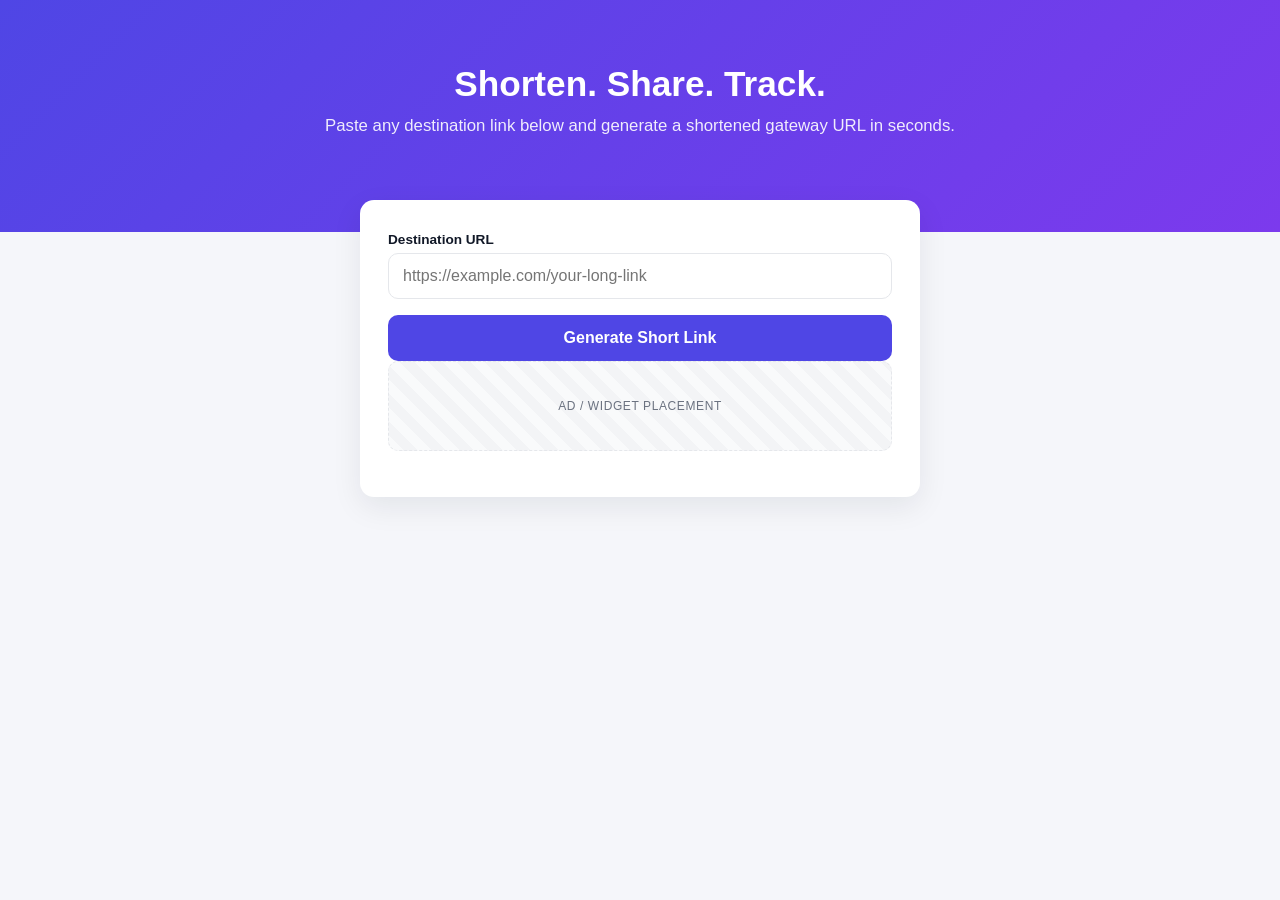
==== index.html @ f6acca7d "Create index.html" ====
<!DOCTYPE html>
<html lang="en">
<head>
<meta charset="UTF-8">
<meta name="viewport" content="width=device-width, initial-scale=1.0">
<title>Link Shortener</title>
<link rel="stylesheet" href="style.css">

<!-- ============================================= -->
<!-- AD NETWORK SCRIPT — paste your ad network's    -->
<!-- main <script> tag here (AdSense/Adsterra/etc.) -->
<!-- ============================================= -->

</head>
<body>

<header class="hero">
  <div class="hero-inner">
    <h1>Shorten. Share. Track.</h1>
    <p>Paste any destination link below and generate a shortened gateway URL in seconds.</p>
  </div>
</header>

<div class="page-wrap">
  <div class="card">
    <form id="shorten-form">
      <label for="destination-url">Destination URL</label>
      <input
        type="url"
        id="destination-url"
        name="destination-url"
        placeholder="https://example.com/your-long-link"
        required
      >
      <button type="submit" class="btn btn-primary">Generate Short Link</button>
    </form>

    <div id="result-box" class="result-box hidden">
      <p class="result-label">Your short link:</p>
      <div class="result-row">
        <input type="text" id="result-link" readonly>
        <button id="copy-btn" class="btn btn-secondary">Copy Short Link</button>
      </div>
      <a id="open-link" class="btn btn-primary link-btn" href="#">Open Link</a>
    </div>

    <!-- Ad unit — paste your ad network's ad unit code here -->
    <div id="ad-home" class="ad-slot"></div>
  </div>
</div>

<script>
  const form = document.getElementById('shorten-form');
  const resultBox = document.getElementById('result-box');
  const resultLink = document.getElementById('result-link');
  const openLink = document.getElementById('open-link');
  const copyBtn = document.getElementById('copy-btn');

  form.addEventListener('submit', function (e) {
    e.preventDefault();

    const rawUrl = document.getElementById('destination-url').value.trim();
    if (!rawUrl) return;

    // Encode destination URL as base64 (URL-safe), then URL-encode for the query string
    const base64 = btoa(rawUrl)
      .replace(/\+/g, '-')
      .replace(/\//g, '_')
      .replace(/=+$/, '');

    const encoded = encodeURIComponent(base64);
    const basePath = window.location.pathname.replace('index.html', '');
    const shortLink = `${window.location.origin}${basePath}step1.html?data=${encoded}`;

    resultLink.value = shortLink;
    openLink.href = shortLink;
    resultBox.classList.remove('hidden');
  });

  copyBtn.addEventListener('click', function () {
    resultLink.select();
    resultLink.setSelectionRange(0, 99999);
    navigator.clipboard.writeText(resultLink.value).then(() => {
      copyBtn.textContent = 'Copied!';
      setTimeout(() => { copyBtn.textContent = 'Copy Short Link'; }, 1500);
    });
  });
</script>

</body>
</html>
---- style.css ----
:root {
  --bg: #f5f6fa;
  --card-bg: #ffffff;
  --primary: #4f46e5;
  --primary-hover: #4338ca;
  --success: #16a34a;
  --success-hover: #15803d;
  --secondary: #e5e7eb;
  --secondary-hover: #d1d5db;
  --text-main: #111827;
  --text-muted: #6b7280;
  --border: #e5e7eb;
  --radius: 14px;
  --shadow: 0 10px 30px rgba(17, 24, 39, 0.08);
}

html {
  scroll-behavior: smooth;
}

* {
  box-sizing: border-box;
}

body {
  margin: 0;
  min-height: 100vh;
  font-family: -apple-system, BlinkMacSystemFont, "Segoe UI", Roboto, Helvetica, Arial, sans-serif;
  background: var(--bg);
  color: var(--text-main);
}

/* Hero section (index.html) */
.hero {
  background: linear-gradient(135deg, #4f46e5 0%, #7c3aed 100%);
  color: #fff;
  padding: 64px 24px 96px;
  text-align: center;
}

.hero-inner {
  max-width: 640px;
  margin: 0 auto;
}

.hero h1 {
  font-size: 2.2rem;
  margin: 0 0 12px;
}

.hero p {
  font-size: 1.05rem;
  opacity: 0.9;
  margin: 0;
}

.page-wrap {
  width: 100%;
  display: flex;
  align-items: flex-start;
  justify-content: center;
  padding: 24px;
  margin-top: -56px;
}

.card {
  width: 100%;
  max-width: 560px;
  background: var(--card-bg);
  border-radius: var(--radius);
  padding: 32px 28px;
  box-shadow: var(--shadow);
}

h1 {
  margin: 0 0 8px;
  font-size: 1.6rem;
  text-align: center;
}

.subtitle {
  margin: 0 0 24px;
  color: var(--text-muted);
  text-align: center;
  font-size: 0.95rem;
  word-break: break-word;
}

label {
  display: block;
  font-size: 0.85rem;
  font-weight: 600;
  margin-bottom: 6px;
  color: var(--text-main);
}

input[type="url"],
input[type="text"] {
  width: 100%;
  padding: 13px 14px;
  border: 1px solid var(--border);
  border-radius: 10px;
  font-size: 1rem;
  margin-bottom: 16px;
  outline: none;
  transition: border-color 0.15s ease, box-shadow 0.15s ease;
}

input[type="url"]:focus,
input[type="text"]:focus {
  border-color: var(--primary);
  box-shadow: 0 0 0 3px rgba(79, 70, 229, 0.15);
}

.btn {
  display: inline-block;
  width: 100%;
  padding: 14px 18px;
  border: none;
  border-radius: 10px;
  font-size: 1rem;
  font-weight: 600;
  cursor: pointer;
  text-align: center;
  text-decoration: none;
  transition: background 0.15s ease, opacity 0.15s ease, transform 0.1s ease;
}

.btn:active {
  transform: scale(0.99);
}

.btn-primary {
  background: var(--primary);
  color: #fff;
}

.btn-primary:hover {
  background: var(--primary-hover);
}

.btn-primary:disabled {
  background: #a5a6f0;
  cursor: not-allowed;
}

.btn-success {
  background: var(--success);
  color: #fff;
  font-size: 1.1rem;
  padding: 16px 18px;
}

.btn-success:hover {
  background: var(--success-hover);
}

.btn-secondary {
  background: var(--secondary);
  color: var(--text-main);
  width: auto;
  padding: 13px 16px;
}

.btn-secondary:hover {
  background: var(--secondary-hover);
}

.link-btn {
  margin-top: 12px;
}

.hidden {
  display: none !important;
}

.result-box {
  margin-top: 24px;
  padding-top: 20px;
  border-top: 1px solid var(--border);
}

.result-label {
  font-size: 0.85rem;
  font-weight: 600;
  margin: 0 0 8px;
}

.result-row {
  display: flex;
  gap: 8px;
}

.result-row input {
  flex: 1;
  margin-bottom: 0;
}

/* Step indicator */
.step-indicator {
  text-align: center;
  font-size: 0.8rem;
  font-weight: 700;
  letter-spacing: 0.05em;
  text-transform: uppercase;
  color: var(--primary);
  margin-bottom: 16px;
}

/* Video container */
.video-container {
  width: 100%;
  aspect-ratio: 16 / 9;
  background: #0f1115;
  border-radius: 10px;
  overflow: hidden;
  margin-bottom: 16px;
}

.tutorial-video {
  width: 100%;
  height: 100%;
  object-fit: cover;
  display: block;
}

/* Notice / status banner */
.notice-box {
  text-align: center;
  font-size: 0.95rem;
  color: #1e3a8a;
  background: #eef2ff;
  border: 1px solid #c7d2fe;
  border-radius: 10px;
  padding: 12px 14px;
  margin: 0 0 18px;
}

/* Ad / widget placeholder slots */
.ad-slot {
  min-height: 90px;
  display: flex;
  align-items: center;
  justify-content: center;
  background: repeating-linear-gradient(
    45deg,
    #f9fafb,
    #f9fafb 10px,
    #f3f4f6 10px,
    #f3f4f6 20px
  );
  border: 1px dashed var(--border);
  border-radius: 10px;
  margin-bottom: 14px;
  color: var(--text-muted);
  font-size: 0.75rem;
  text-transform: uppercase;
  letter-spacing: 0.05em;
}

.ad-slot:empty::before {
  content: "Ad / Widget Placement";
}

/* Success card (final.html) */
.success-card {
  text-align: center;
}

.success-icon {
  width: 56px;
  height: 56px;
  border-radius: 50%;
  background: #dcfce7;
  color: var(--success);
  font-size: 1.6rem;
  font-weight: 700;
  display: flex;
  align-items: center;
  justify-content: center;
  margin: 0 auto 16px;
}

/* Mobile tweaks */
@media (max-width: 480px) {
  .card {
    padding: 24px 18px;
  }

  h1 {
    font-size: 1.4rem;
  }

  .hero h1 {
    font-size: 1.7rem;
  }

  .hero {
    padding: 48px 20px 80px;
  }
}
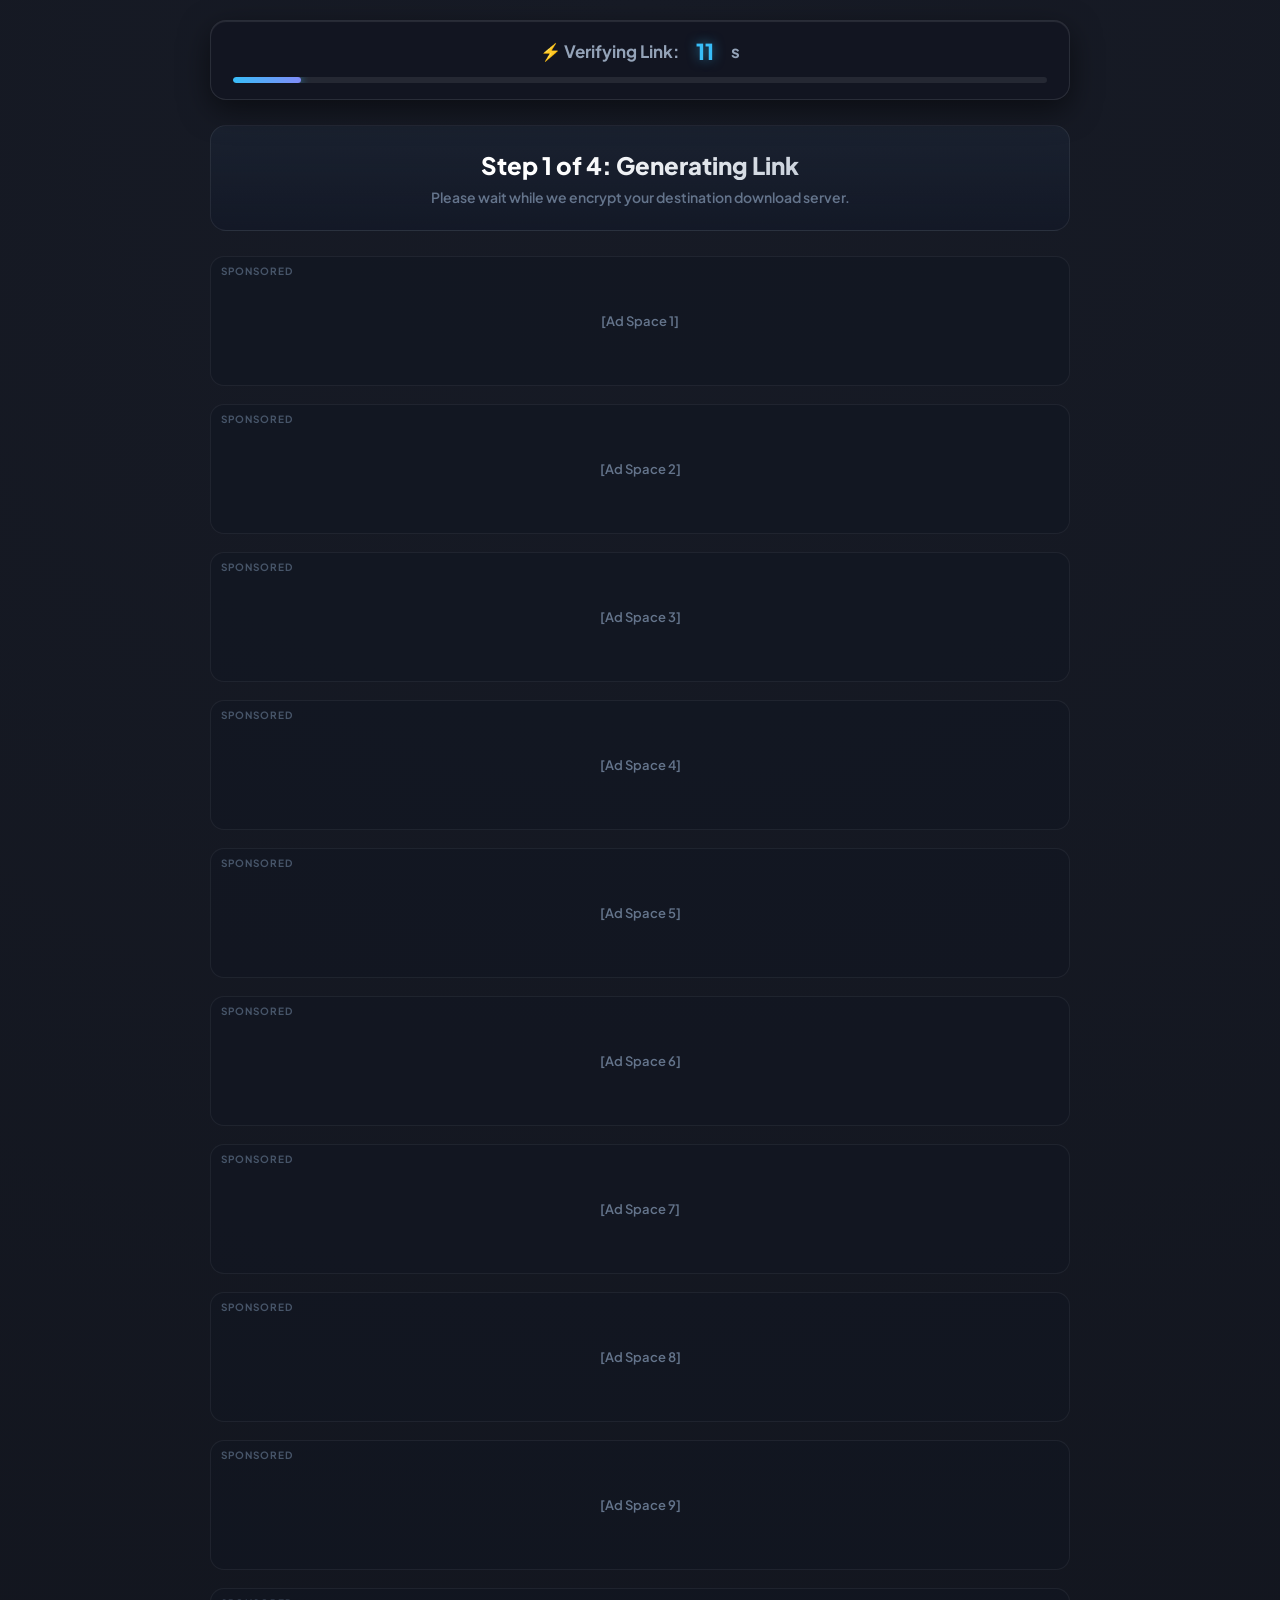
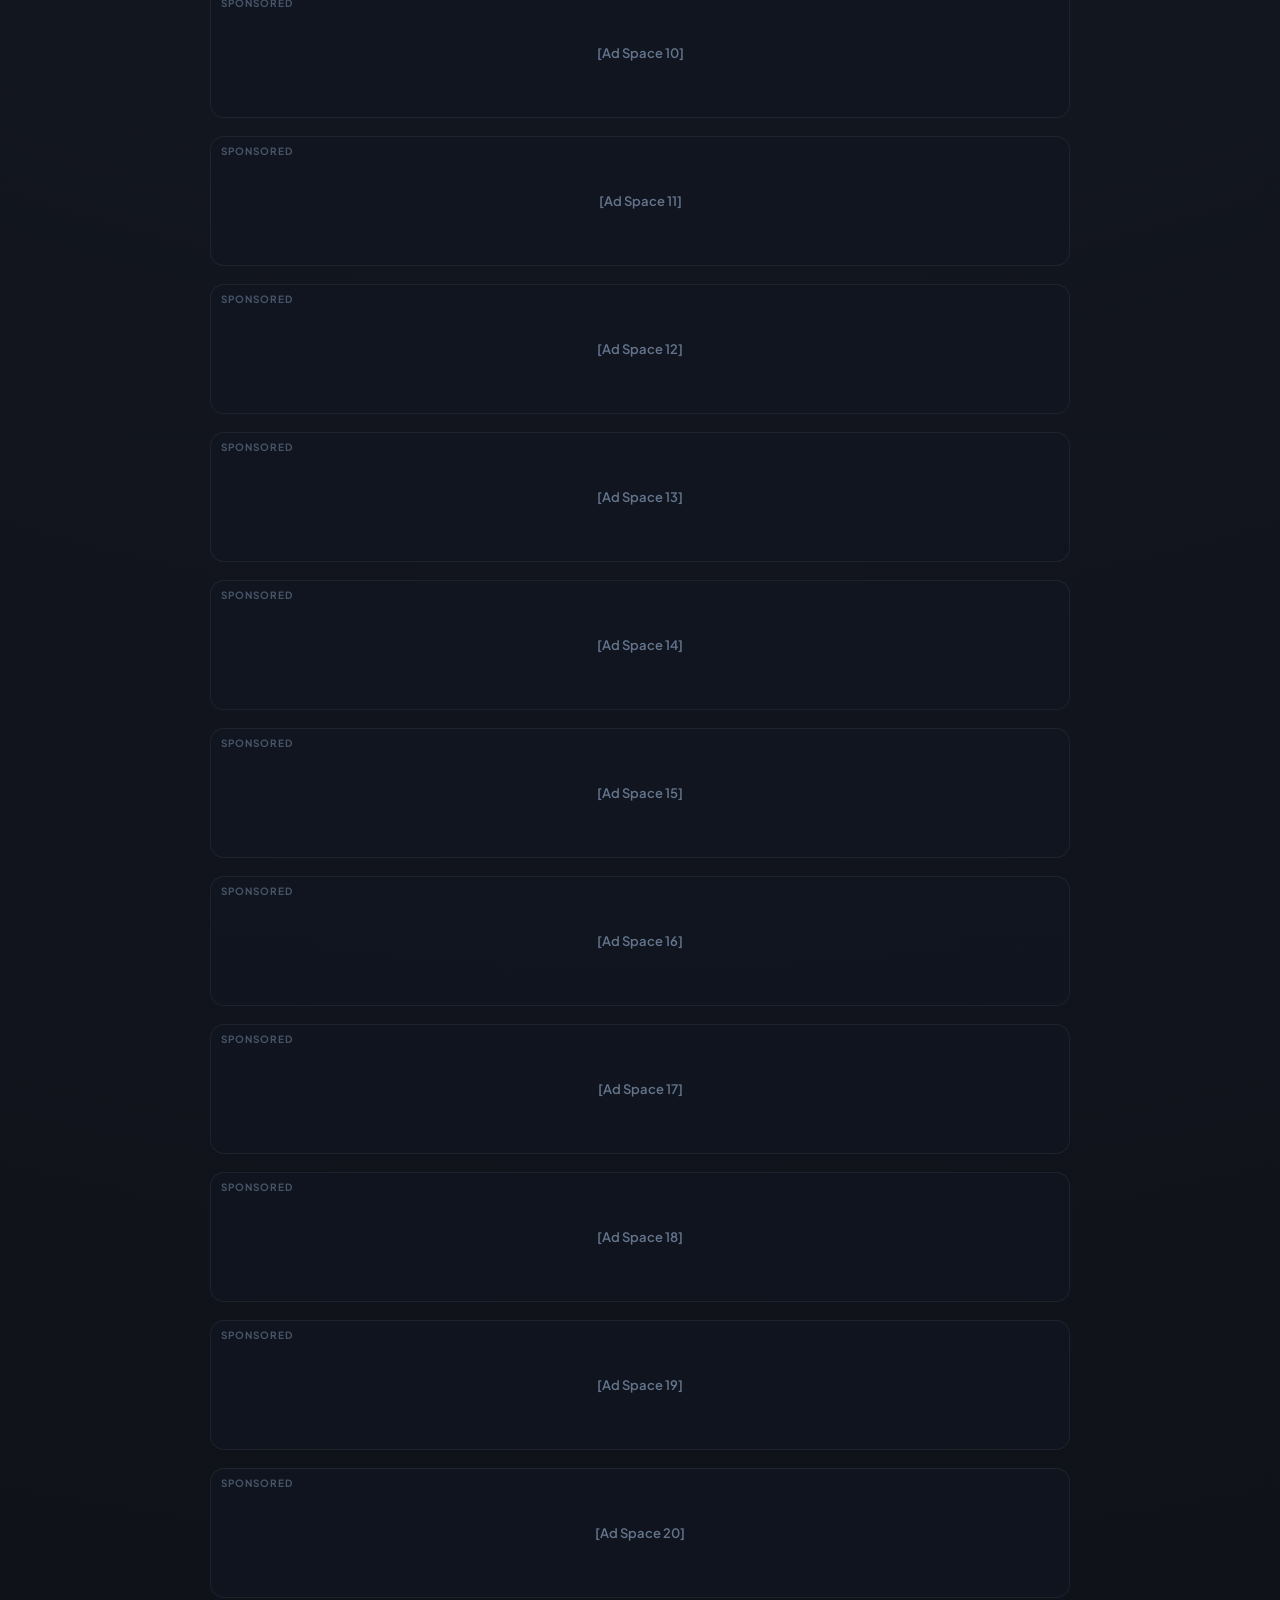
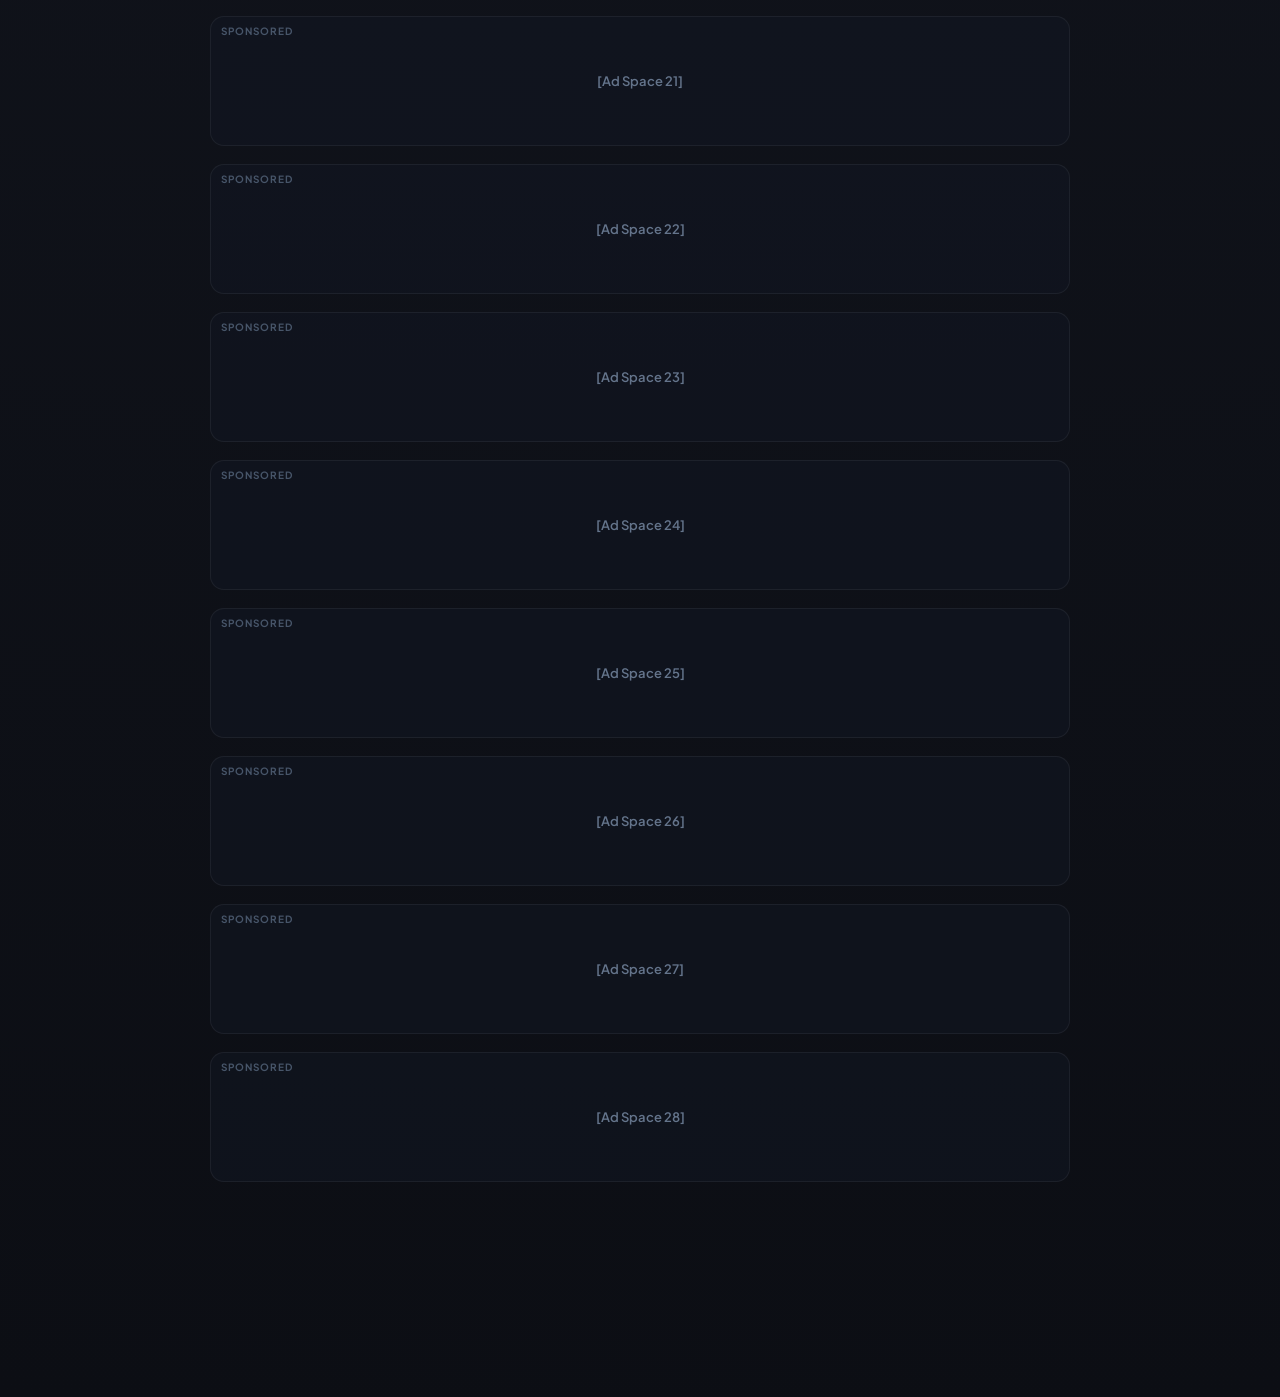
==== commit 4e4c6307: "Update index.html" ====
--- a/index.html
+++ b/index.html
@@ -1,91 +1,93 @@
 <!DOCTYPE html>
-<html lang="en">
+<html lang="hi">
 <head>
-<meta charset="UTF-8">
-<meta name="viewport" content="width=device-width, initial-scale=1.0">
-<title>Link Shortener</title>
-<link rel="stylesheet" href="style.css">
-
-<!-- ============================================= -->
-<!-- AD NETWORK SCRIPT — paste your ad network's    -->
-<!-- main <script> tag here (AdSense/Adsterra/etc.) -->
-<!-- ============================================= -->
-
+  <meta charset="UTF-8">
+  <meta name="viewport" content="width=device-width, initial-scale=1.0">
+  <title>Step 1 - Security Verification</title>
+  <link rel="stylesheet" href="style.css">
 </head>
 <body>
 
-<header class="hero">
-  <div class="hero-inner">
-    <h1>Shorten. Share. Track.</h1>
-    <p>Paste any destination link below and generate a shortened gateway URL in seconds.</p>
-  </div>
-</header>
+  <div class="wrapper">
 
-<div class="page-wrap">
-  <div class="card">
-    <form id="shorten-form">
-      <label for="destination-url">Destination URL</label>
-      <input
-        type="url"
-        id="destination-url"
-        name="destination-url"
-        placeholder="https://example.com/your-long-link"
-        required
-      >
-      <button type="submit" class="btn btn-primary">Generate Short Link</button>
-    </form>
-
-    <div id="result-box" class="result-box hidden">
-      <p class="result-label">Your short link:</p>
-      <div class="result-row">
-        <input type="text" id="result-link" readonly>
-        <button id="copy-btn" class="btn btn-secondary">Copy Short Link</button>
+    <div class="sticky-bar">
+      <div id="timer-state" class="timer-box">
+        <span>⚡ Verifying Link:</span>
+        <span id="counter" class="timer-number">12</span>s
       </div>
-      <a id="open-link" class="btn btn-primary link-btn" href="#">Open Link</a>
+      <div id="ready-state" class="instruction-box">
+        ✨ Link Unlocked! Scroll down & click "Continue to Step 2"
+      </div>
+      <div class="progress-track">
+        <div id="progress-bar" class="progress-fill"></div>
+      </div>
     </div>
 
-    <!-- Ad unit — paste your ad network's ad unit code here -->
-    <div id="ad-home" class="ad-slot"></div>
+    <div class="hero-card">
+      <h1>Step 1 of 4: Generating Link</h1>
+      <p>Please wait while we encrypt your destination download server.</p>
+    </div>
+
+    <div class="ads-grid">
+      <div class="ad-card"><span class="ad-badge">SPONSORED</span><div class="ad-placeholder">[Ad Space 1]</div></div>
+      <div class="ad-card"><span class="ad-badge">SPONSORED</span><div class="ad-placeholder">[Ad Space 2]</div></div>
+      <div class="ad-card"><span class="ad-badge">SPONSORED</span><div class="ad-placeholder">[Ad Space 3]</div></div>
+      <div class="ad-card"><span class="ad-badge">SPONSORED</span><div class="ad-placeholder">[Ad Space 4]</div></div>
+      <div class="ad-card"><span class="ad-badge">SPONSORED</span><div class="ad-placeholder">[Ad Space 5]</div></div>
+      <div class="ad-card"><span class="ad-badge">SPONSORED</span><div class="ad-placeholder">[Ad Space 6]</div></div>
+      <div class="ad-card"><span class="ad-badge">SPONSORED</span><div class="ad-placeholder">[Ad Space 7]</div></div>
+      <div class="ad-card"><span class="ad-badge">SPONSORED</span><div class="ad-placeholder">[Ad Space 8]</div></div>
+      <div class="ad-card"><span class="ad-badge">SPONSORED</span><div class="ad-placeholder">[Ad Space 9]</div></div>
+      <div class="ad-card"><span class="ad-badge">SPONSORED</span><div class="ad-placeholder">[Ad Space 10]</div></div>
+      <div class="ad-card"><span class="ad-badge">SPONSORED</span><div class="ad-placeholder">[Ad Space 11]</div></div>
+      <div class="ad-card"><span class="ad-badge">SPONSORED</span><div class="ad-placeholder">[Ad Space 12]</div></div>
+      <div class="ad-card"><span class="ad-badge">SPONSORED</span><div class="ad-placeholder">[Ad Space 13]</div></div>
+      <div class="ad-card"><span class="ad-badge">SPONSORED</span><div class="ad-placeholder">[Ad Space 14]</div></div>
+      <div class="ad-card"><span class="ad-badge">SPONSORED</span><div class="ad-placeholder">[Ad Space 15]</div></div>
+      <div class="ad-card"><span class="ad-badge">SPONSORED</span><div class="ad-placeholder">[Ad Space 16]</div></div>
+      <div class="ad-card"><span class="ad-badge">SPONSORED</span><div class="ad-placeholder">[Ad Space 17]</div></div>
+      <div class="ad-card"><span class="ad-badge">SPONSORED</span><div class="ad-placeholder">[Ad Space 18]</div></div>
+      <div class="ad-card"><span class="ad-badge">SPONSORED</span><div class="ad-placeholder">[Ad Space 19]</div></div>
+      <div class="ad-card"><span class="ad-badge">SPONSORED</span><div class="ad-placeholder">[Ad Space 20]</div></div>
+      <div class="ad-card"><span class="ad-badge">SPONSORED</span><div class="ad-placeholder">[Ad Space 21]</div></div>
+      <div class="ad-card"><span class="ad-badge">SPONSORED</span><div class="ad-placeholder">[Ad Space 22]</div></div>
+      <div class="ad-card"><span class="ad-badge">SPONSORED</span><div class="ad-placeholder">[Ad Space 23]</div></div>
+      <div class="ad-card"><span class="ad-badge">SPONSORED</span><div class="ad-placeholder">[Ad Space 24]</div></div>
+      <div class="ad-card"><span class="ad-badge">SPONSORED</span><div class="ad-placeholder">[Ad Space 25]</div></div>
+      <div class="ad-card"><span class="ad-badge">SPONSORED</span><div class="ad-placeholder">[Ad Space 26]</div></div>
+      <div class="ad-card"><span class="ad-badge">SPONSORED</span><div class="ad-placeholder">[Ad Space 27]</div></div>
+      <div class="ad-card"><span class="ad-badge">SPONSORED</span><div class="ad-placeholder">[Ad Space 28]</div></div>
+    </div>
+
+    <div class="cta-area">
+      <a href="step2.html" id="action-btn" class="btn-glow">Continue to Step 2 &rarr;</a>
+    </div>
+
   </div>
-</div>
 
-<script>
-  const form = document.getElementById('shorten-form');
-  const resultBox = document.getElementById('result-box');
-  const resultLink = document.getElementById('result-link');
-  const openLink = document.getElementById('open-link');
-  const copyBtn = document.getElementById('copy-btn');
+  <script>
+    const totalTime = 12;
+    let timeLeft = totalTime;
+    const counter = document.getElementById('counter');
+    const timerState = document.getElementById('timer-state');
+    const readyState = document.getElementById('ready-state');
+    const progressBar = document.getElementById('progress-bar');
+    const actionBtn = document.getElementById('action-btn');
 
-  form.addEventListener('submit', function (e) {
-    e.preventDefault();
+    const clock = setInterval(() => {
+      timeLeft--;
+      counter.innerText = timeLeft;
+      const progressPercent = ((totalTime - timeLeft) / totalTime) * 100;
+      progressBar.style.width = progressPercent + '%';
 
-    const rawUrl = document.getElementById('destination-url').value.trim();
-    if (!rawUrl) return;
-
-    // Encode destination URL as base64 (URL-safe), then URL-encode for the query string
-    const base64 = btoa(rawUrl)
-      .replace(/\+/g, '-')
-      .replace(/\//g, '_')
-      .replace(/=+$/, '');
-
-    const encoded = encodeURIComponent(base64);
-    const basePath = window.location.pathname.replace('index.html', '');
-    const shortLink = `${window.location.origin}${basePath}step1.html?data=${encoded}`;
-
-    resultLink.value = shortLink;
-    openLink.href = shortLink;
-    resultBox.classList.remove('hidden');
-  });
-
-  copyBtn.addEventListener('click', function () {
-    resultLink.select();
-    resultLink.setSelectionRange(0, 99999);
-    navigator.clipboard.writeText(resultLink.value).then(() => {
-      copyBtn.textContent = 'Copied!';
-      setTimeout(() => { copyBtn.textContent = 'Copy Short Link'; }, 1500);
-    });
-  });
-</script>
-
+      if (timeLeft <= 0) {
+        clearInterval(clock);
+        timerState.style.display = 'none';
+        readyState.style.display = 'block';
+        actionBtn.style.display = 'inline-block';
+        actionBtn.scrollIntoView({ behavior: 'smooth', block: 'center' });
+      }
+    }, 1000);
+  </script>
 </body>
 </html>
--- a/style.css
+++ b/style.css
@@ -1,301 +1,191 @@
-:root {
-  --bg: #f5f6fa;
-  --card-bg: #ffffff;
-  --primary: #4f46e5;
-  --primary-hover: #4338ca;
-  --success: #16a34a;
-  --success-hover: #15803d;
-  --secondary: #e5e7eb;
-  --secondary-hover: #d1d5db;
-  --text-main: #111827;
-  --text-muted: #6b7280;
-  --border: #e5e7eb;
-  --radius: 14px;
-  --shadow: 0 10px 30px rgba(17, 24, 39, 0.08);
-}
-
-html {
-  scroll-behavior: smooth;
-}
+@import url('https://fonts.googleapis.com/css2?family=Plus+Jakarta+Sans:wght@400;600;700;800&display=swap');
 
 * {
   box-sizing: border-box;
+  margin: 0;
+  padding: 0;
+  font-family: 'Plus Jakarta Sans', sans-serif;
 }
 
 body {
-  margin: 0;
+  background: radial-gradient(circle at 50% 0%, #171b26 0%, #0c0e14 100%);
+  color: #f1f5f9;
   min-height: 100vh;
-  font-family: -apple-system, BlinkMacSystemFont, "Segoe UI", Roboto, Helvetica, Arial, sans-serif;
-  background: var(--bg);
-  color: var(--text-main);
+  display: flex;
+  flex-direction: column;
+  align-items: center;
+  padding: 20px 14px 80px;
 }
 
-/* Hero section (index.html) */
-.hero {
-  background: linear-gradient(135deg, #4f46e5 0%, #7c3aed 100%);
-  color: #fff;
-  padding: 64px 24px 96px;
+.wrapper {
+  max-width: 860px;
+  width: 100%;
+  display: flex;
+  flex-direction: column;
+  align-items: center;
+}
+
+/* Floating Glassmorphic Timer Header */
+.sticky-bar {
+  position: sticky;
+  top: 15px;
+  z-index: 999;
+  width: 100%;
+  background: rgba(18, 22, 34, 0.9);
+  backdrop-filter: blur(14px);
+  -webkit-backdrop-filter: blur(14px);
+  border: 1px solid rgba(255, 255, 255, 0.1);
+  border-radius: 16px;
+  padding: 16px 22px;
+  box-shadow: 0 10px 30px rgba(0, 0, 0, 0.5), inset 0 1px 1px rgba(255, 255, 255, 0.1);
+  margin-bottom: 25px;
   text-align: center;
 }
 
-.hero-inner {
-  max-width: 640px;
-  margin: 0 auto;
+.timer-box {
+  display: flex;
+  align-items: center;
+  justify-content: center;
+  gap: 10px;
+  font-size: 17px;
+  font-weight: 700;
+  color: #94a3b8;
 }
 
-.hero h1 {
-  font-size: 2.2rem;
-  margin: 0 0 12px;
+.timer-number {
+  color: #38bdf8;
+  font-size: 22px;
+  font-weight: 800;
+  min-width: 32px;
+  text-shadow: 0 0 12px rgba(56, 189, 248, 0.6);
 }
 
-.hero p {
-  font-size: 1.05rem;
-  opacity: 0.9;
-  margin: 0;
+.progress-track {
+  width: 100%;
+  height: 6px;
+  background: rgba(255, 255, 255, 0.08);
+  border-radius: 10px;
+  margin-top: 12px;
+  overflow: hidden;
 }
 
-.page-wrap {
-  width: 100%;
-  display: flex;
-  align-items: flex-start;
-  justify-content: center;
-  padding: 24px;
-  margin-top: -56px;
+.progress-fill {
+  height: 100%;
+  width: 0%;
+  background: linear-gradient(90deg, #38bdf8, #818cf8);
+  border-radius: 10px;
+  transition: width 1s linear;
+  box-shadow: 0 0 10px rgba(56, 189, 248, 0.8);
 }
 
-.card {
-  width: 100%;
-  max-width: 560px;
-  background: var(--card-bg);
-  border-radius: var(--radius);
-  padding: 32px 28px;
-  box-shadow: var(--shadow);
+/* Status Alert Message */
+.instruction-box {
+  display: none;
+  color: #4ade80;
+  font-size: 16px;
+  font-weight: 700;
+  text-shadow: 0 0 12px rgba(74, 222, 128, 0.4);
+  animation: bounce 1.2s infinite;
 }
 
-h1 {
-  margin: 0 0 8px;
-  font-size: 1.6rem;
+@keyframes bounce {
+  0%, 100% { transform: translateY(0); }
+  50% { transform: translateY(-3px); }
+}
+
+/* Main Card */
+.hero-card {
+  width: 100%;
+  background: linear-gradient(180deg, rgba(30, 41, 59, 0.5) 0%, rgba(15, 23, 42, 0.4) 100%);
+  border: 1px solid rgba(255, 255, 255, 0.07);
+  border-radius: 16px;
+  padding: 24px;
+  margin-bottom: 25px;
   text-align: center;
 }
 
-.subtitle {
-  margin: 0 0 24px;
-  color: var(--text-muted);
-  text-align: center;
-  font-size: 0.95rem;
-  word-break: break-word;
+.hero-card h1 {
+  font-size: 24px;
+  font-weight: 800;
+  background: linear-gradient(135deg, #ffffff 40%, #94a3b8 100%);
+  -webkit-background-clip: text;
+  -webkit-text-fill-color: transparent;
+  margin-bottom: 8px;
 }
 
-label {
-  display: block;
-  font-size: 0.85rem;
+.hero-card p {
+  color: #64748b;
+  font-size: 14px;
   font-weight: 600;
-  margin-bottom: 6px;
-  color: var(--text-main);
 }
 
-input[type="url"],
-input[type="text"] {
+/* 28 High-CTR Ad Cards */
+.ads-grid {
   width: 100%;
-  padding: 13px 14px;
-  border: 1px solid var(--border);
-  border-radius: 10px;
-  font-size: 1rem;
-  margin-bottom: 16px;
-  outline: none;
-  transition: border-color 0.15s ease, box-shadow 0.15s ease;
+  display: flex;
+  flex-direction: column;
+  gap: 18px;
 }
 
-input[type="url"]:focus,
-input[type="text"]:focus {
-  border-color: var(--primary);
-  box-shadow: 0 0 0 3px rgba(79, 70, 229, 0.15);
+.ad-card {
+  width: 100%;
+  min-height: 130px;
+  background: rgba(18, 22, 34, 0.6);
+  border: 1px solid rgba(255, 255, 255, 0.06);
+  border-radius: 14px;
+  display: flex;
+  flex-direction: column;
+  align-items: center;
+  justify-content: center;
+  position: relative;
+  overflow: hidden;
+  transition: border-color 0.3s;
 }
 
-.btn {
-  display: inline-block;
-  width: 100%;
-  padding: 14px 18px;
-  border: none;
-  border-radius: 10px;
-  font-size: 1rem;
-  font-weight: 600;
-  cursor: pointer;
-  text-align: center;
-  text-decoration: none;
-  transition: background 0.15s ease, opacity 0.15s ease, transform 0.1s ease;
+.ad-card:hover {
+  border-color: rgba(56, 189, 248, 0.3);
 }
 
-.btn:active {
-  transform: scale(0.99);
+.ad-badge {
+  position: absolute;
+  top: 8px;
+  left: 10px;
+  font-size: 10px;
+  color: #475569;
+  letter-spacing: 1px;
+  font-weight: 700;
 }
 
-.btn-primary {
-  background: var(--primary);
-  color: #fff;
+.ad-placeholder {
+  color: #64748b;
+  font-size: 13px;
+  font-weight: 600;
 }
 
-.btn-primary:hover {
-  background: var(--primary-hover);
+/* Glowing Continue Button */
+.cta-area {
+  margin: 45px 0 20px;
+  width: 100%;
+  display: flex;
+  justify-content: center;
+  min-height: 70px;
 }
 
-.btn-primary:disabled {
-  background: #a5a6f0;
-  cursor: not-allowed;
+.btn-glow {
+  display: none;
+  background: linear-gradient(135deg, #10b981 0%, #059669 100%);
+  color: #ffffff;
+  font-size: 18px;
+  font-weight: 800;
+  text-decoration: none;
+  padding: 18px 45px;
+  border-radius: 50px;
+  box-shadow: 0 0 25px rgba(16, 185, 129, 0.5), inset 0 1px 1px rgba(255, 255, 255, 0.3);
+  transition: all 0.3s cubic-bezier(0.4, 0, 0.2, 1);
+  letter-spacing: 0.5px;
 }
 
-.btn-success {
-  background: var(--success);
-  color: #fff;
-  font-size: 1.1rem;
-  padding: 16px 18px;
+.btn-glow:hover {
+  transform: scale(1.04);
+  box-shadow: 0 0 35px rgba(16, 185, 129, 0.7);
 }
-
-.btn-success:hover {
-  background: var(--success-hover);
-}
-
-.btn-secondary {
-  background: var(--secondary);
-  color: var(--text-main);
-  width: auto;
-  padding: 13px 16px;
-}
-
-.btn-secondary:hover {
-  background: var(--secondary-hover);
-}
-
-.link-btn {
-  margin-top: 12px;
-}
-
-.hidden {
-  display: none !important;
-}
-
-.result-box {
-  margin-top: 24px;
-  padding-top: 20px;
-  border-top: 1px solid var(--border);
-}
-
-.result-label {
-  font-size: 0.85rem;
-  font-weight: 600;
-  margin: 0 0 8px;
-}
-
-.result-row {
-  display: flex;
-  gap: 8px;
-}
-
-.result-row input {
-  flex: 1;
-  margin-bottom: 0;
-}
-
-/* Step indicator */
-.step-indicator {
-  text-align: center;
-  font-size: 0.8rem;
-  font-weight: 700;
-  letter-spacing: 0.05em;
-  text-transform: uppercase;
-  color: var(--primary);
-  margin-bottom: 16px;
-}
-
-/* Video container */
-.video-container {
-  width: 100%;
-  aspect-ratio: 16 / 9;
-  background: #0f1115;
-  border-radius: 10px;
-  overflow: hidden;
-  margin-bottom: 16px;
-}
-
-.tutorial-video {
-  width: 100%;
-  height: 100%;
-  object-fit: cover;
-  display: block;
-}
-
-/* Notice / status banner */
-.notice-box {
-  text-align: center;
-  font-size: 0.95rem;
-  color: #1e3a8a;
-  background: #eef2ff;
-  border: 1px solid #c7d2fe;
-  border-radius: 10px;
-  padding: 12px 14px;
-  margin: 0 0 18px;
-}
-
-/* Ad / widget placeholder slots */
-.ad-slot {
-  min-height: 90px;
-  display: flex;
-  align-items: center;
-  justify-content: center;
-  background: repeating-linear-gradient(
-    45deg,
-    #f9fafb,
-    #f9fafb 10px,
-    #f3f4f6 10px,
-    #f3f4f6 20px
-  );
-  border: 1px dashed var(--border);
-  border-radius: 10px;
-  margin-bottom: 14px;
-  color: var(--text-muted);
-  font-size: 0.75rem;
-  text-transform: uppercase;
-  letter-spacing: 0.05em;
-}
-
-.ad-slot:empty::before {
-  content: "Ad / Widget Placement";
-}
-
-/* Success card (final.html) */
-.success-card {
-  text-align: center;
-}
-
-.success-icon {
-  width: 56px;
-  height: 56px;
-  border-radius: 50%;
-  background: #dcfce7;
-  color: var(--success);
-  font-size: 1.6rem;
-  font-weight: 700;
-  display: flex;
-  align-items: center;
-  justify-content: center;
-  margin: 0 auto 16px;
-}
-
-/* Mobile tweaks */
-@media (max-width: 480px) {
-  .card {
-    padding: 24px 18px;
-  }
-
-  h1 {
-    font-size: 1.4rem;
-  }
-
-  .hero h1 {
-    font-size: 1.7rem;
-  }
-
-  .hero {
-    padding: 48px 20px 80px;
-  }
-}
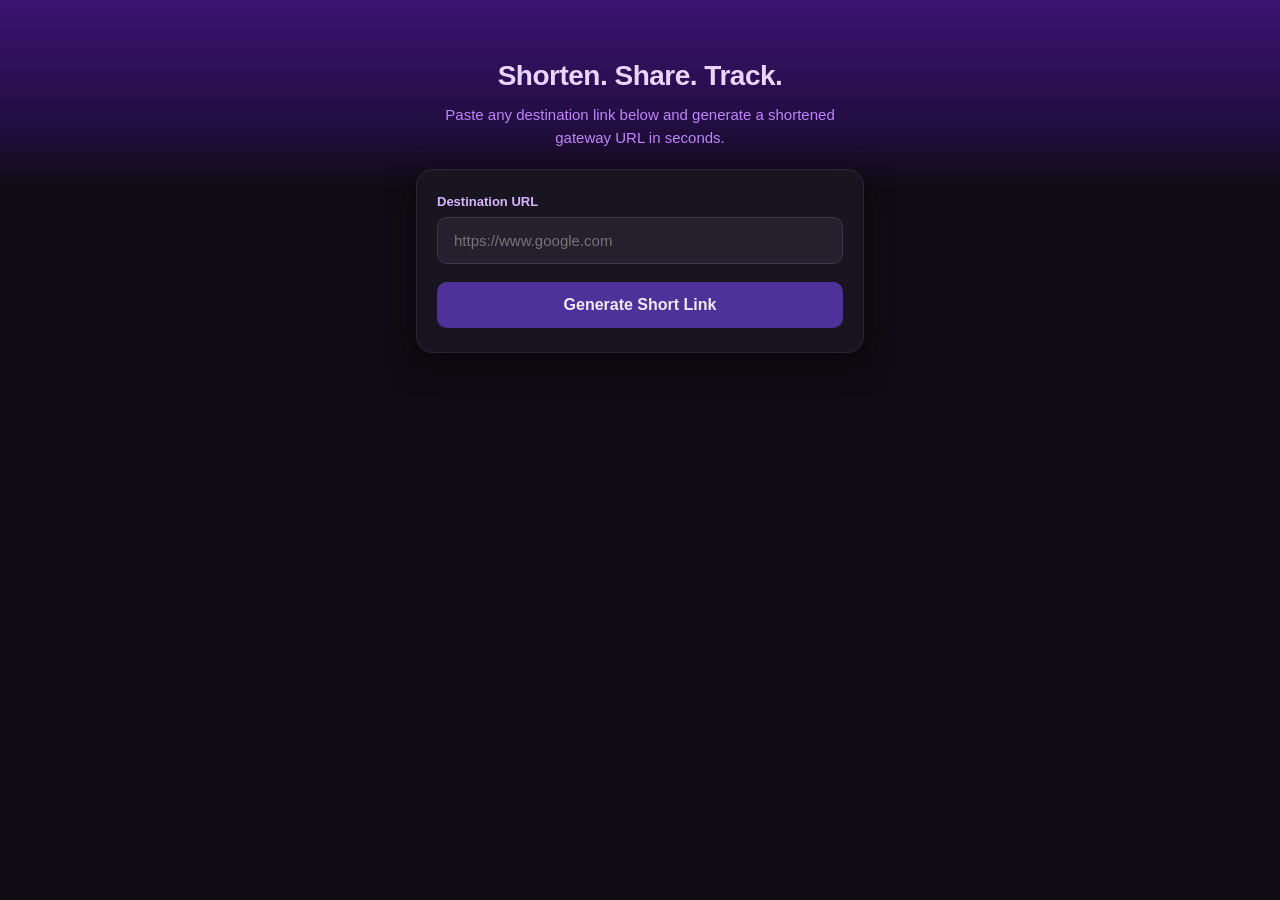
==== commit b331ace8: "Update index.html" ====
--- a/index.html
+++ b/index.html
@@ -1,93 +1,202 @@
 <!DOCTYPE html>
-<html lang="hi">
+<html lang="en">
 <head>
   <meta charset="UTF-8">
   <meta name="viewport" content="width=device-width, initial-scale=1.0">
-  <title>Step 1 - Security Verification</title>
-  <link rel="stylesheet" href="style.css">
+  <title>Shorten. Share. Track. - Yosho</title>
+  <style>
+    * {
+      box-sizing: border-box;
+      margin: 0;
+      padding: 0;
+      font-family: -apple-system, BlinkMacSystemFont, "Segoe UI", Roboto, Helvetica, Arial, sans-serif;
+    }
+
+    body {
+      background-color: #0f0d13;
+      color: #ffffff;
+      min-height: 100vh;
+      display: flex;
+      flex-direction: column;
+      align-items: center;
+    }
+
+    /* Top Purple Gradient Section */
+    .hero-section {
+      width: 100%;
+      background: linear-gradient(180deg, #3b1372 0%, #200d3d 70%, #0f0d13 100%);
+      padding: 60px 20px 40px;
+      text-align: center;
+    }
+
+    .hero-title {
+      font-size: 28px;
+      font-weight: 800;
+      color: #e9d5ff;
+      margin-bottom: 12px;
+      letter-spacing: -0.5px;
+    }
+
+    .hero-subtitle {
+      font-size: 15px;
+      color: #c084fc;
+      max-width: 440px;
+      margin: 0 auto;
+      line-height: 1.5;
+      font-weight: 500;
+    }
+
+    /* Main Container */
+    .container {
+      width: 100%;
+      max-width: 480px;
+      padding: 0 16px;
+      margin-top: -20px;
+    }
+
+    /* Dark Input Box */
+    .card {
+      background-color: #181520;
+      border: 1px solid #2b2538;
+      border-radius: 16px;
+      padding: 24px 20px;
+      box-shadow: 0 10px 30px rgba(0, 0, 0, 0.6);
+    }
+
+    .label {
+      display: block;
+      font-size: 13px;
+      font-weight: 600;
+      color: #d8b4fe;
+      margin-bottom: 8px;
+    }
+
+    .input-field {
+      width: 100%;
+      background-color: #24202e;
+      border: 1px solid #3d3550;
+      border-radius: 10px;
+      padding: 14px 16px;
+      font-size: 15px;
+      color: #ffffff;
+      outline: none;
+      margin-bottom: 18px;
+      transition: border-color 0.2s;
+    }
+
+    .input-field:focus {
+      border-color: #8b5cf6;
+    }
+
+    .btn-submit {
+      width: 100%;
+      background-color: #4f3299;
+      color: #f3e8ff;
+      border: none;
+      border-radius: 10px;
+      padding: 14px;
+      font-size: 16px;
+      font-weight: 700;
+      cursor: pointer;
+      transition: background-color 0.2s, transform 0.1s;
+    }
+
+    .btn-submit:hover {
+      background-color: #5b3bb3;
+    }
+
+    .btn-submit:active {
+      transform: scale(0.98);
+    }
+
+    /* Result Box */
+    .result-box {
+      display: none;
+      margin-top: 20px;
+      padding: 16px;
+      background: #201b2c;
+      border: 1px solid #6b21a8;
+      border-radius: 12px;
+      text-align: center;
+    }
+
+    .result-box p {
+      font-size: 13px;
+      color: #a855f7;
+      margin-bottom: 8px;
+      font-weight: 600;
+    }
+
+    .result-input {
+      width: 100%;
+      background: #120f1a;
+      border: 1px solid #4c1d95;
+      color: #4ade80;
+      padding: 10px;
+      border-radius: 8px;
+      font-size: 14px;
+      text-align: center;
+      margin-bottom: 10px;
+    }
+
+    .copy-btn {
+      background: #7c3aed;
+      color: #ffffff;
+      border: none;
+      padding: 8px 18px;
+      border-radius: 6px;
+      font-size: 13px;
+      font-weight: 700;
+      cursor: pointer;
+    }
+  </style>
 </head>
 <body>
 
-  <div class="wrapper">
-
-    <div class="sticky-bar">
-      <div id="timer-state" class="timer-box">
-        <span>⚡ Verifying Link:</span>
-        <span id="counter" class="timer-number">12</span>s
-      </div>
-      <div id="ready-state" class="instruction-box">
-        ✨ Link Unlocked! Scroll down & click "Continue to Step 2"
-      </div>
-      <div class="progress-track">
-        <div id="progress-bar" class="progress-fill"></div>
+  <!-- Purple Hero Header -->
+  <div class="hero-section">
+    <h1 class="hero-title">Shorten. Share. Track.</h1>
+    <p class="hero-subtitle">Paste any destination link below and generate a shortened gateway URL in seconds.</p>
+  </div>
+
+  <!-- Generator Card -->
+  <div class="container">
+    <div class="card">
+      <label class="label">Destination URL</label>
+      <input type="url" id="dest-url" class="input-field" placeholder="https://www.google.com" required>
+      <button onclick="generateLink()" class="btn-submit">Generate Short Link</button>
+
+      <div id="result-container" class="result-box">
+        <p>Your Shortened Gateway Link:</p>
+        <input type="text" id="shortened-val" class="result-input" readonly>
+        <button onclick="copyLink()" class="copy-btn">Copy Link</button>
       </div>
     </div>
-
-    <div class="hero-card">
-      <h1>Step 1 of 4: Generating Link</h1>
-      <p>Please wait while we encrypt your destination download server.</p>
-    </div>
-
-    <div class="ads-grid">
-      <div class="ad-card"><span class="ad-badge">SPONSORED</span><div class="ad-placeholder">[Ad Space 1]</div></div>
-      <div class="ad-card"><span class="ad-badge">SPONSORED</span><div class="ad-placeholder">[Ad Space 2]</div></div>
-      <div class="ad-card"><span class="ad-badge">SPONSORED</span><div class="ad-placeholder">[Ad Space 3]</div></div>
-      <div class="ad-card"><span class="ad-badge">SPONSORED</span><div class="ad-placeholder">[Ad Space 4]</div></div>
-      <div class="ad-card"><span class="ad-badge">SPONSORED</span><div class="ad-placeholder">[Ad Space 5]</div></div>
-      <div class="ad-card"><span class="ad-badge">SPONSORED</span><div class="ad-placeholder">[Ad Space 6]</div></div>
-      <div class="ad-card"><span class="ad-badge">SPONSORED</span><div class="ad-placeholder">[Ad Space 7]</div></div>
-      <div class="ad-card"><span class="ad-badge">SPONSORED</span><div class="ad-placeholder">[Ad Space 8]</div></div>
-      <div class="ad-card"><span class="ad-badge">SPONSORED</span><div class="ad-placeholder">[Ad Space 9]</div></div>
-      <div class="ad-card"><span class="ad-badge">SPONSORED</span><div class="ad-placeholder">[Ad Space 10]</div></div>
-      <div class="ad-card"><span class="ad-badge">SPONSORED</span><div class="ad-placeholder">[Ad Space 11]</div></div>
-      <div class="ad-card"><span class="ad-badge">SPONSORED</span><div class="ad-placeholder">[Ad Space 12]</div></div>
-      <div class="ad-card"><span class="ad-badge">SPONSORED</span><div class="ad-placeholder">[Ad Space 13]</div></div>
-      <div class="ad-card"><span class="ad-badge">SPONSORED</span><div class="ad-placeholder">[Ad Space 14]</div></div>
-      <div class="ad-card"><span class="ad-badge">SPONSORED</span><div class="ad-placeholder">[Ad Space 15]</div></div>
-      <div class="ad-card"><span class="ad-badge">SPONSORED</span><div class="ad-placeholder">[Ad Space 16]</div></div>
-      <div class="ad-card"><span class="ad-badge">SPONSORED</span><div class="ad-placeholder">[Ad Space 17]</div></div>
-      <div class="ad-card"><span class="ad-badge">SPONSORED</span><div class="ad-placeholder">[Ad Space 18]</div></div>
-      <div class="ad-card"><span class="ad-badge">SPONSORED</span><div class="ad-placeholder">[Ad Space 19]</div></div>
-      <div class="ad-card"><span class="ad-badge">SPONSORED</span><div class="ad-placeholder">[Ad Space 20]</div></div>
-      <div class="ad-card"><span class="ad-badge">SPONSORED</span><div class="ad-placeholder">[Ad Space 21]</div></div>
-      <div class="ad-card"><span class="ad-badge">SPONSORED</span><div class="ad-placeholder">[Ad Space 22]</div></div>
-      <div class="ad-card"><span class="ad-badge">SPONSORED</span><div class="ad-placeholder">[Ad Space 23]</div></div>
-      <div class="ad-card"><span class="ad-badge">SPONSORED</span><div class="ad-placeholder">[Ad Space 24]</div></div>
-      <div class="ad-card"><span class="ad-badge">SPONSORED</span><div class="ad-placeholder">[Ad Space 25]</div></div>
-      <div class="ad-card"><span class="ad-badge">SPONSORED</span><div class="ad-placeholder">[Ad Space 26]</div></div>
-      <div class="ad-card"><span class="ad-badge">SPONSORED</span><div class="ad-placeholder">[Ad Space 27]</div></div>
-      <div class="ad-card"><span class="ad-badge">SPONSORED</span><div class="ad-placeholder">[Ad Space 28]</div></div>
-    </div>
-
-    <div class="cta-area">
-      <a href="step2.html" id="action-btn" class="btn-glow">Continue to Step 2 &rarr;</a>
-    </div>
-
   </div>
 
   <script>
-    const totalTime = 12;
-    let timeLeft = totalTime;
-    const counter = document.getElementById('counter');
-    const timerState = document.getElementById('timer-state');
-    const readyState = document.getElementById('ready-state');
-    const progressBar = document.getElementById('progress-bar');
-    const actionBtn = document.getElementById('action-btn');
-
-    const clock = setInterval(() => {
-      timeLeft--;
-      counter.innerText = timeLeft;
-      const progressPercent = ((totalTime - timeLeft) / totalTime) * 100;
-      progressBar.style.width = progressPercent + '%';
-
-      if (timeLeft <= 0) {
-        clearInterval(clock);
-        timerState.style.display = 'none';
-        readyState.style.display = 'block';
-        actionBtn.style.display = 'inline-block';
-        actionBtn.scrollIntoView({ behavior: 'smooth', block: 'center' });
+    function generateLink() {
+      const url = document.getElementById('dest-url').value.trim();
+      if (!url) {
+        alert('Please enter a destination URL');
+        return;
       }
-    }, 1000);
+
+      // Current directory path dynamically generate karega
+      const basePath = window.location.href.substring(0, window.location.href.lastIndexOf('/') + 1);
+      const generatedLink = basePath + 'step1.html?url=' + encodeURIComponent(url);
+
+      document.getElementById('shortened-val').value = generatedLink;
+      document.getElementById('result-container').style.display = 'block';
+    }
+
+    function copyLink() {
+      const copyText = document.getElementById("shortened-val");
+      copyText.select();
+      navigator.clipboard.writeText(copyText.value);
+      alert("Copied to clipboard!");
+    }
   </script>
+
 </body>
 </html>
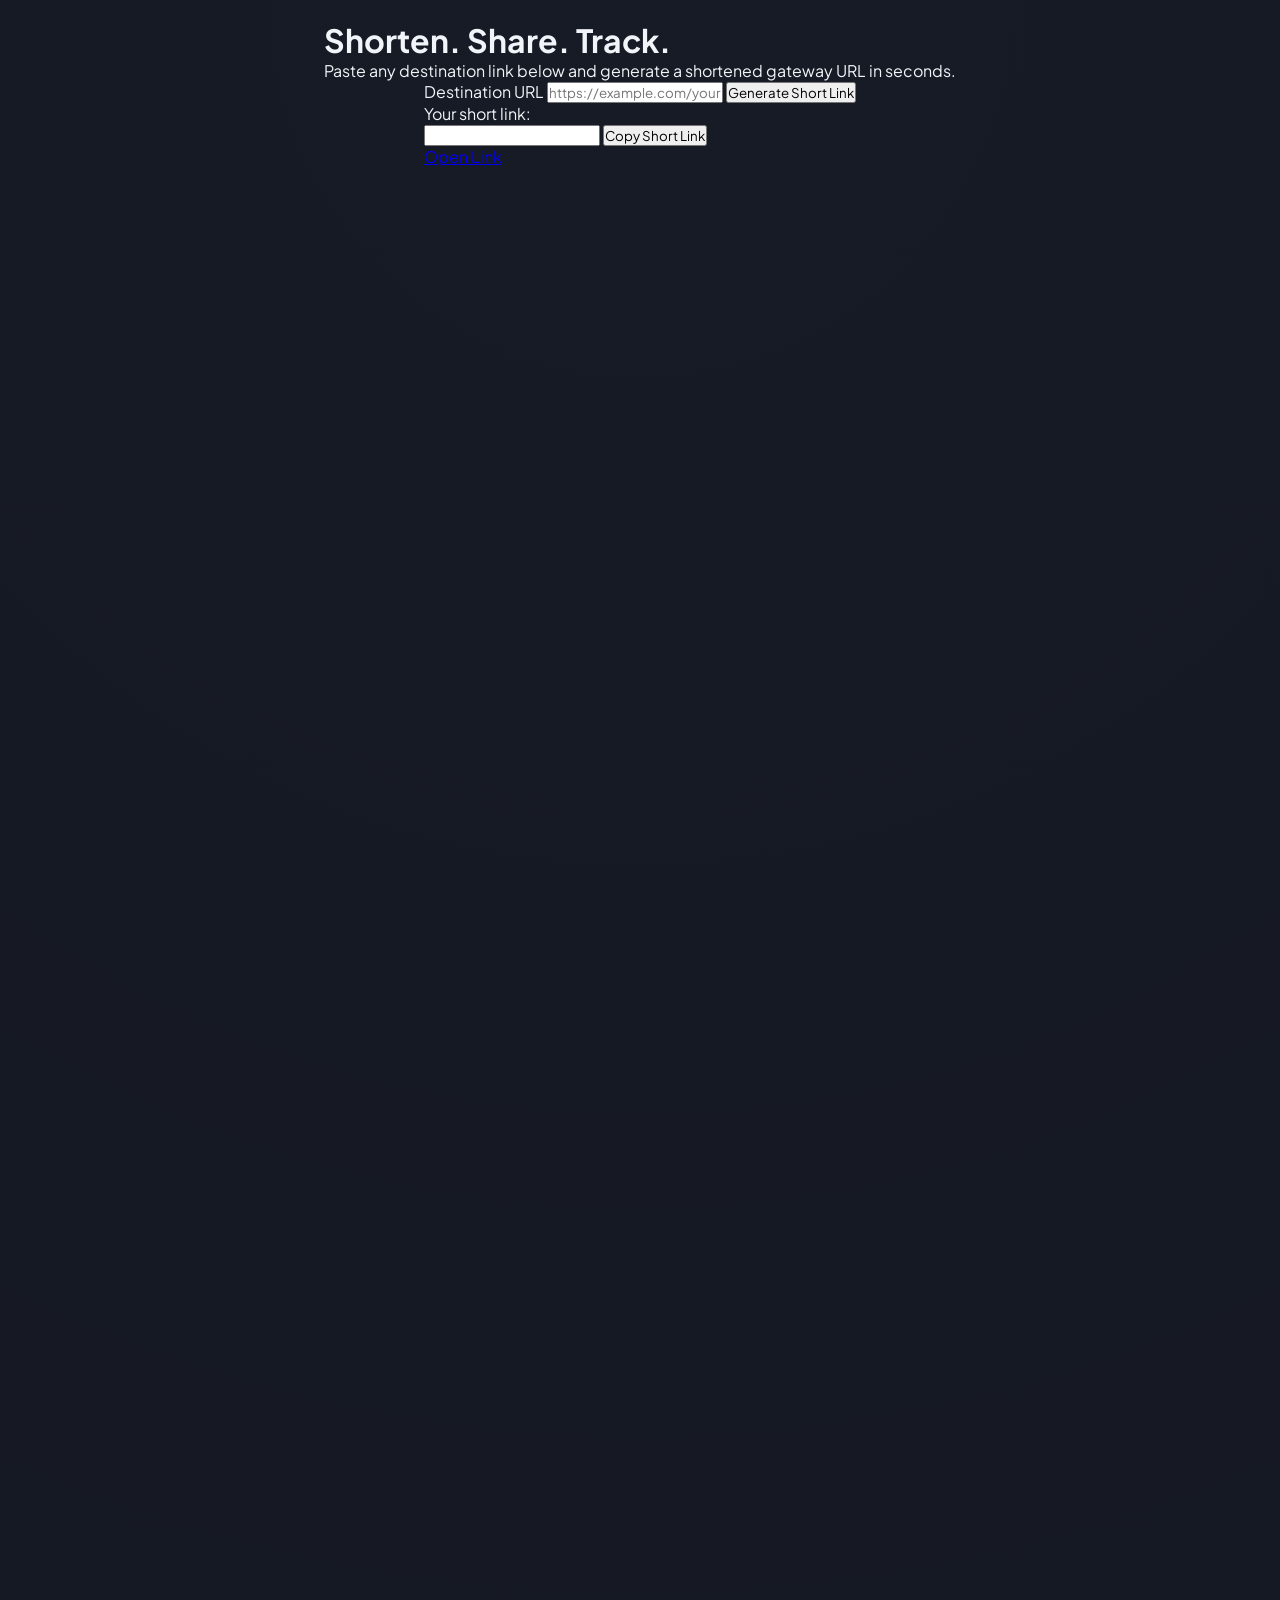
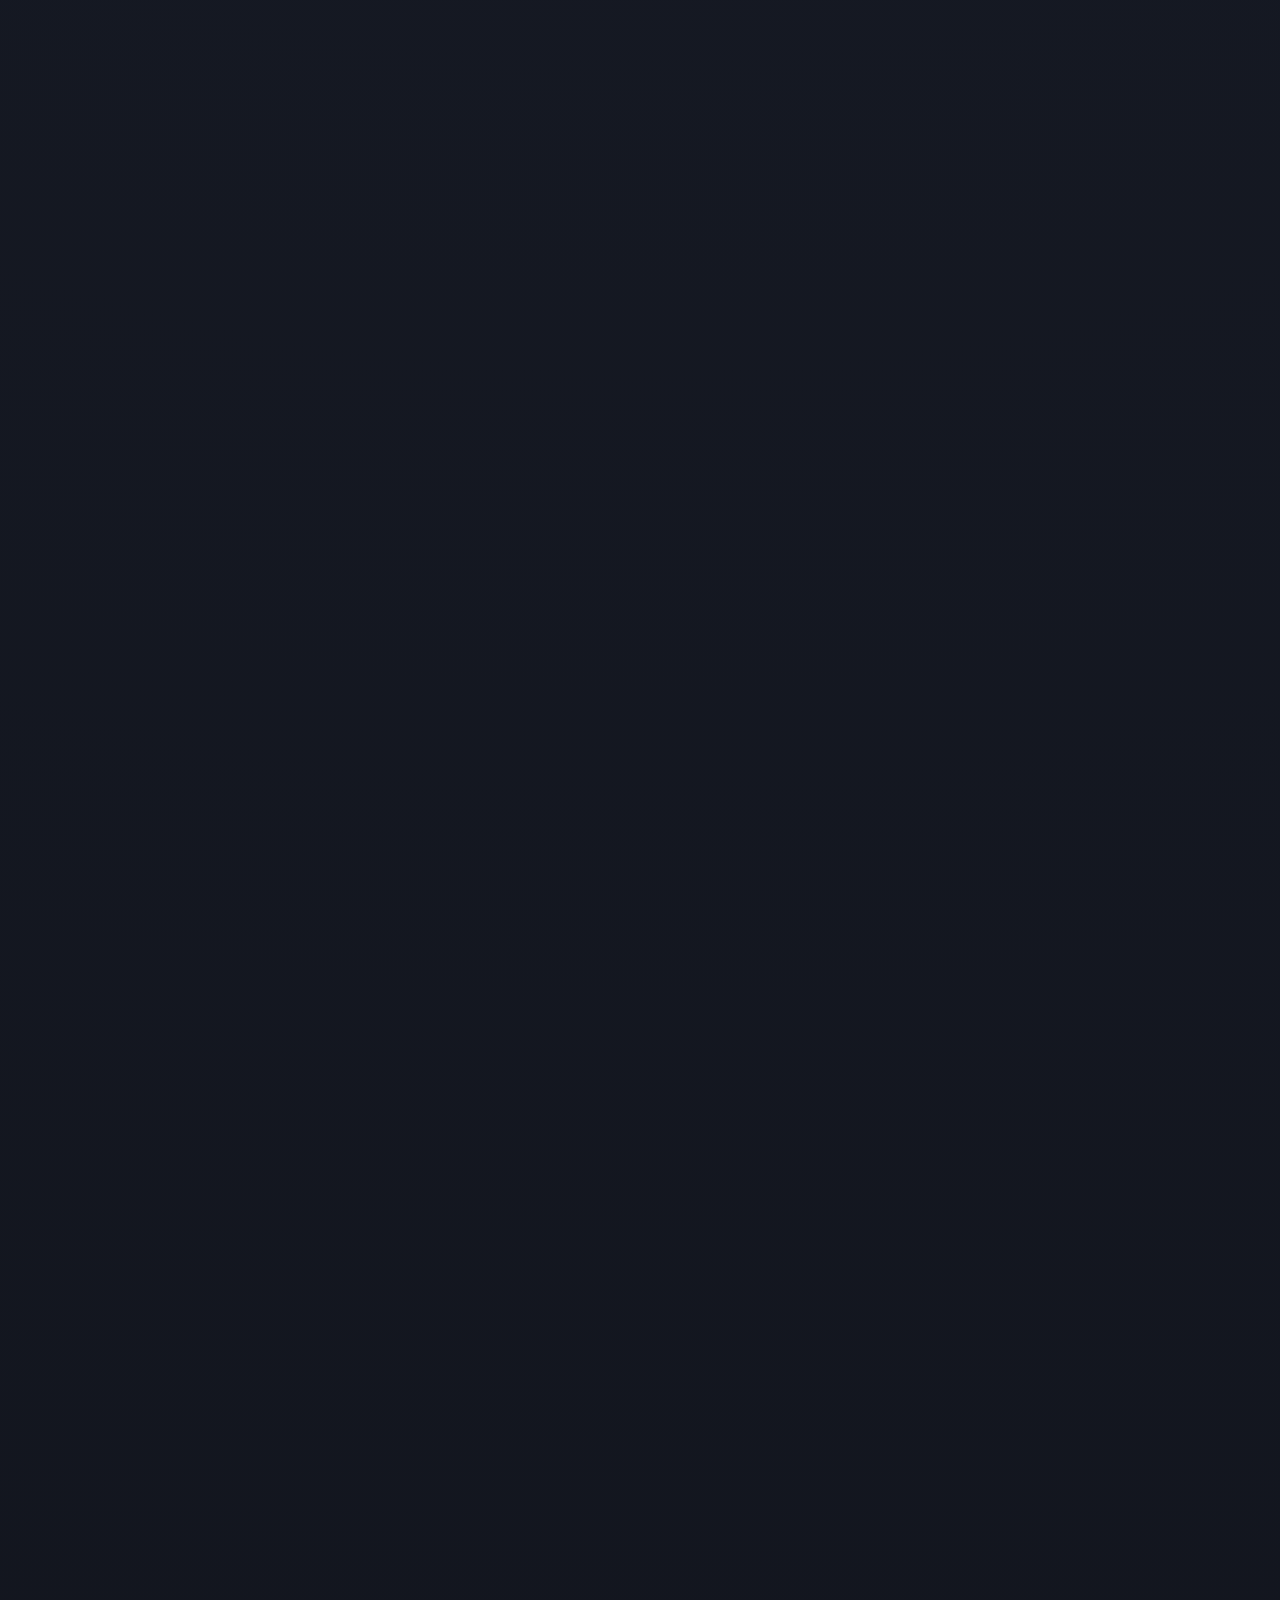
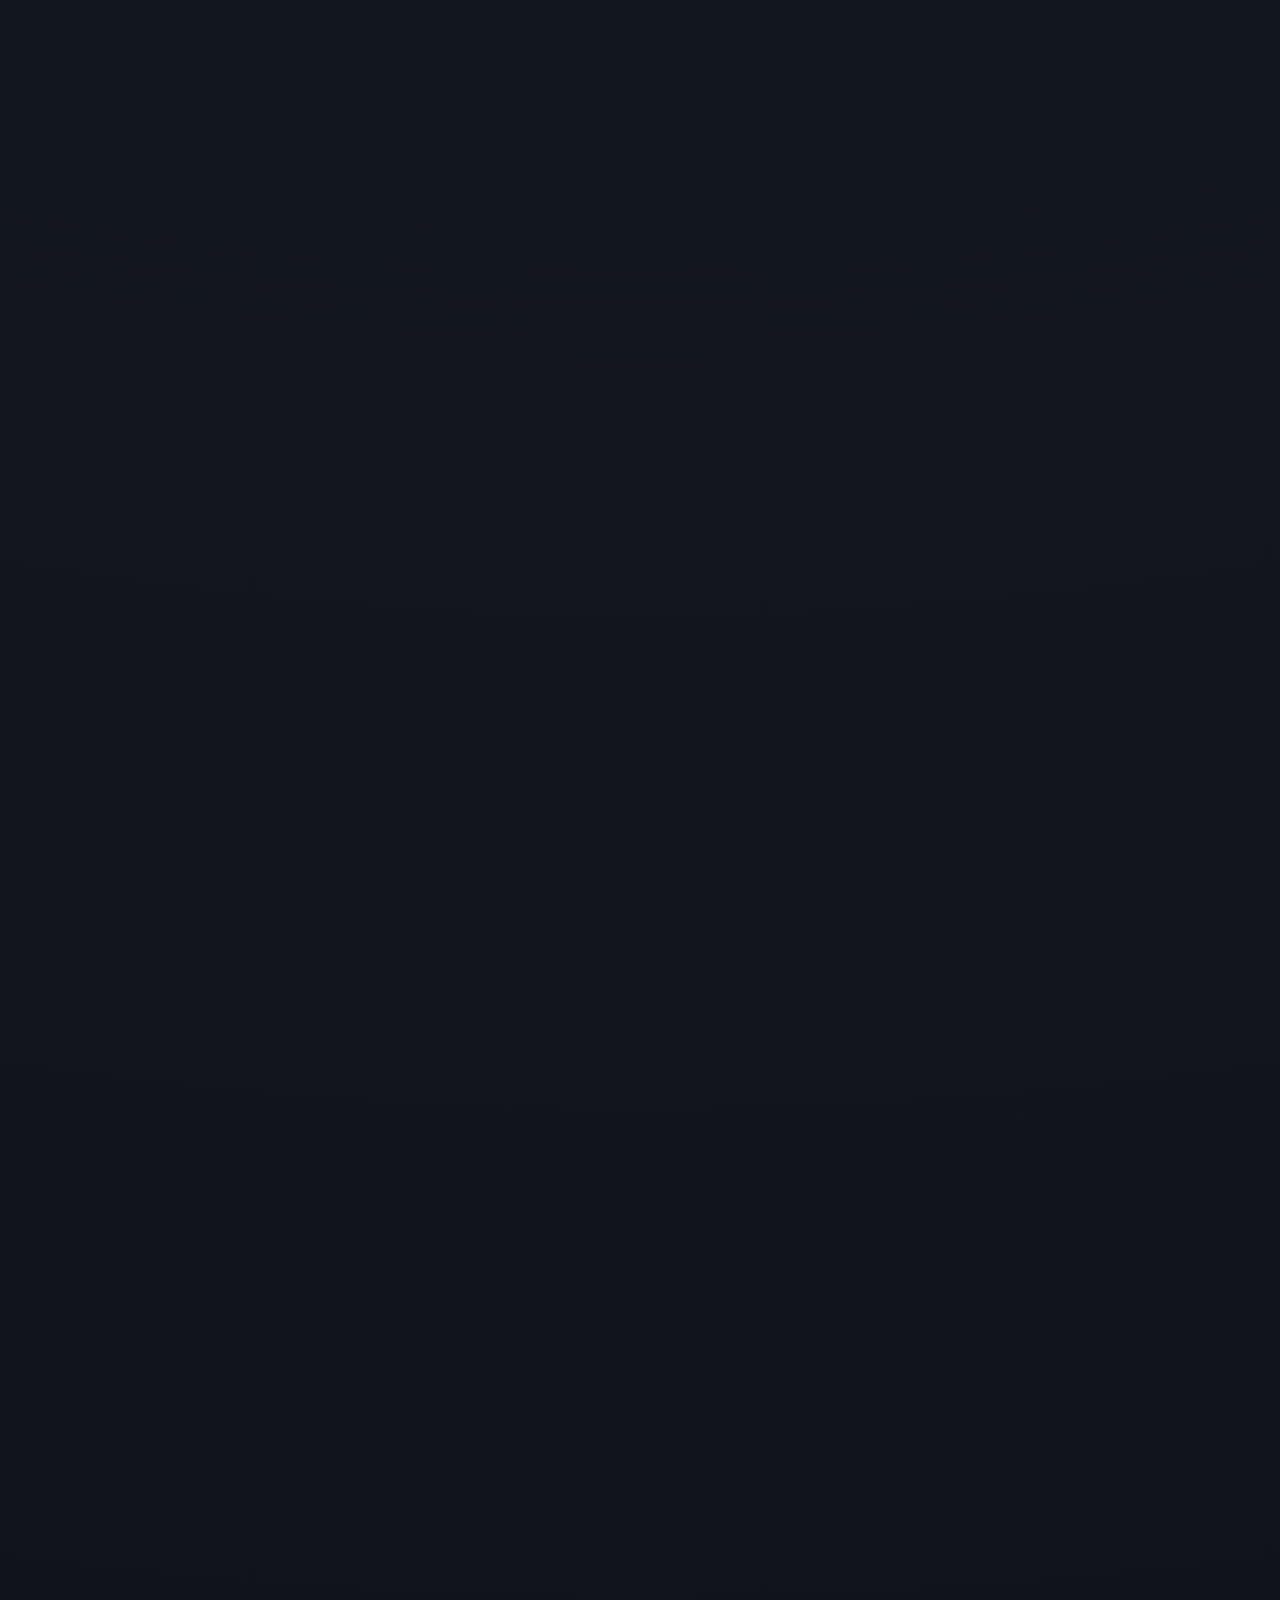
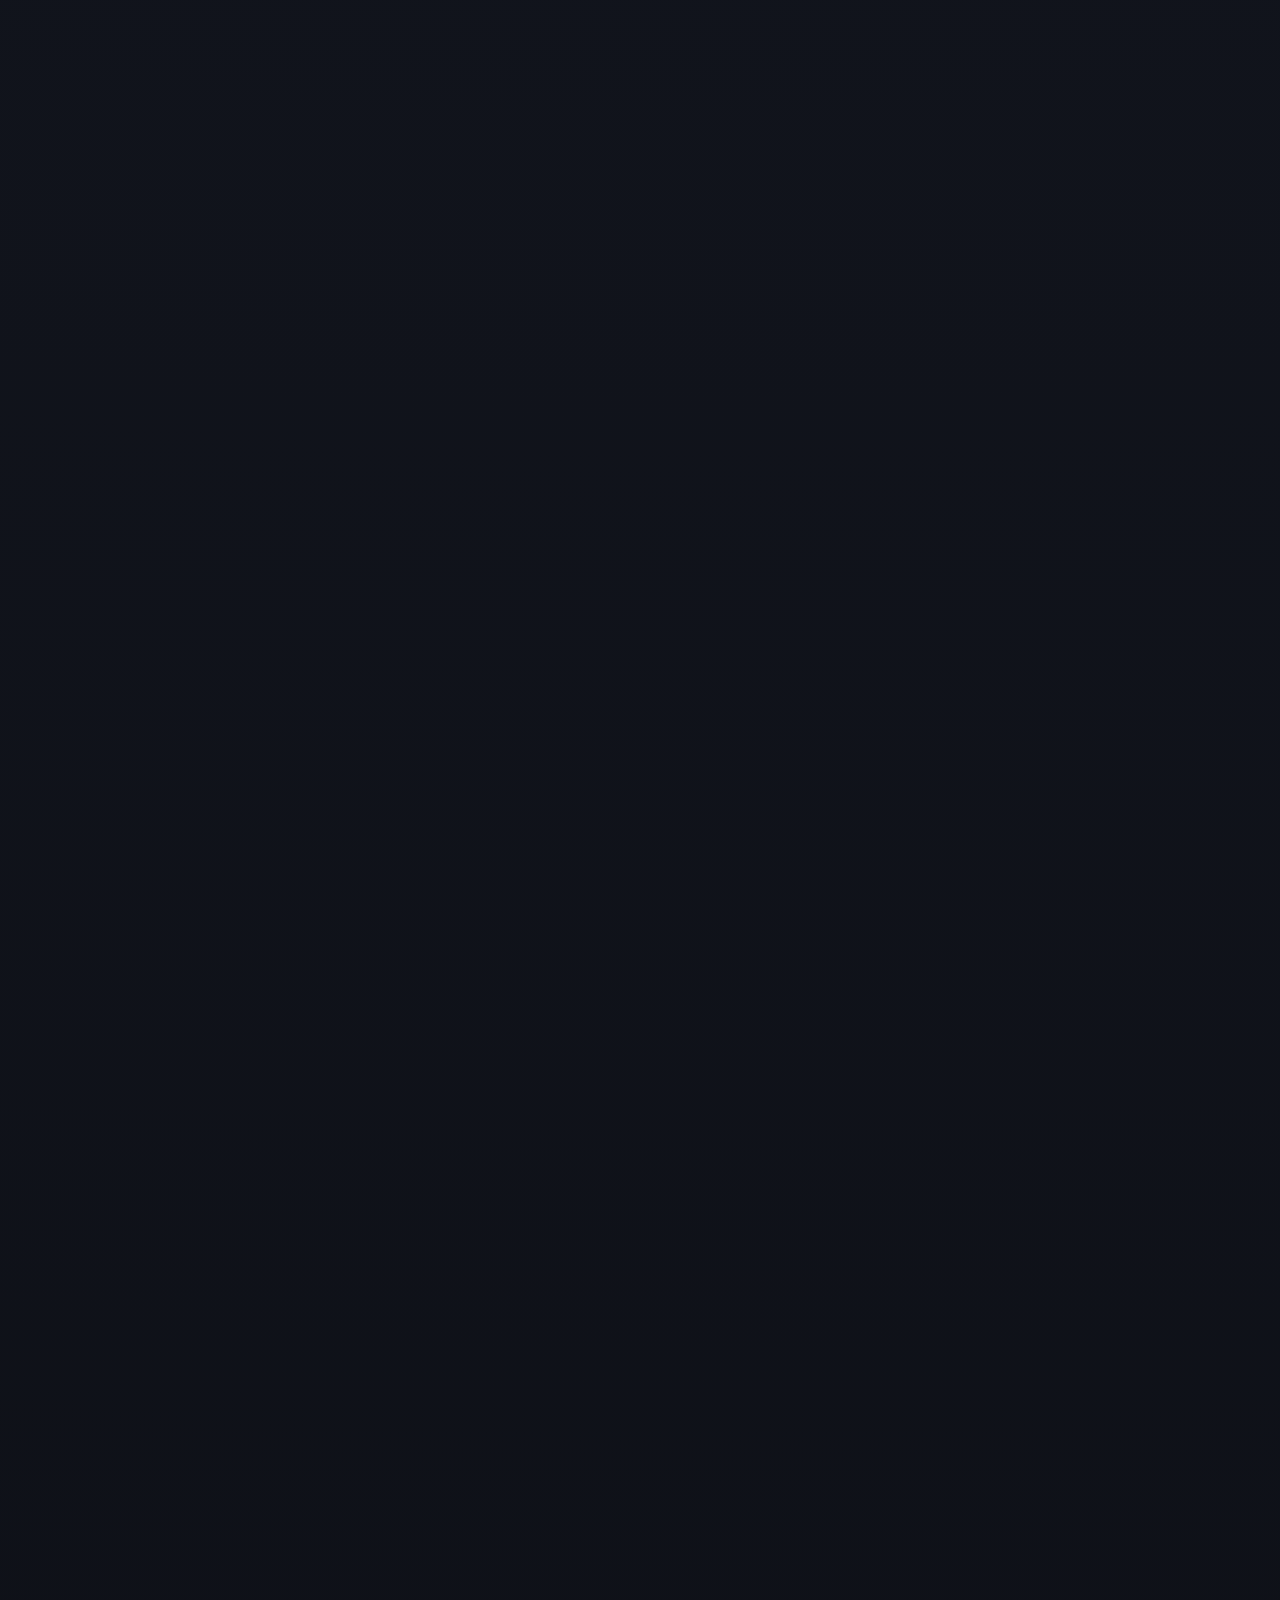
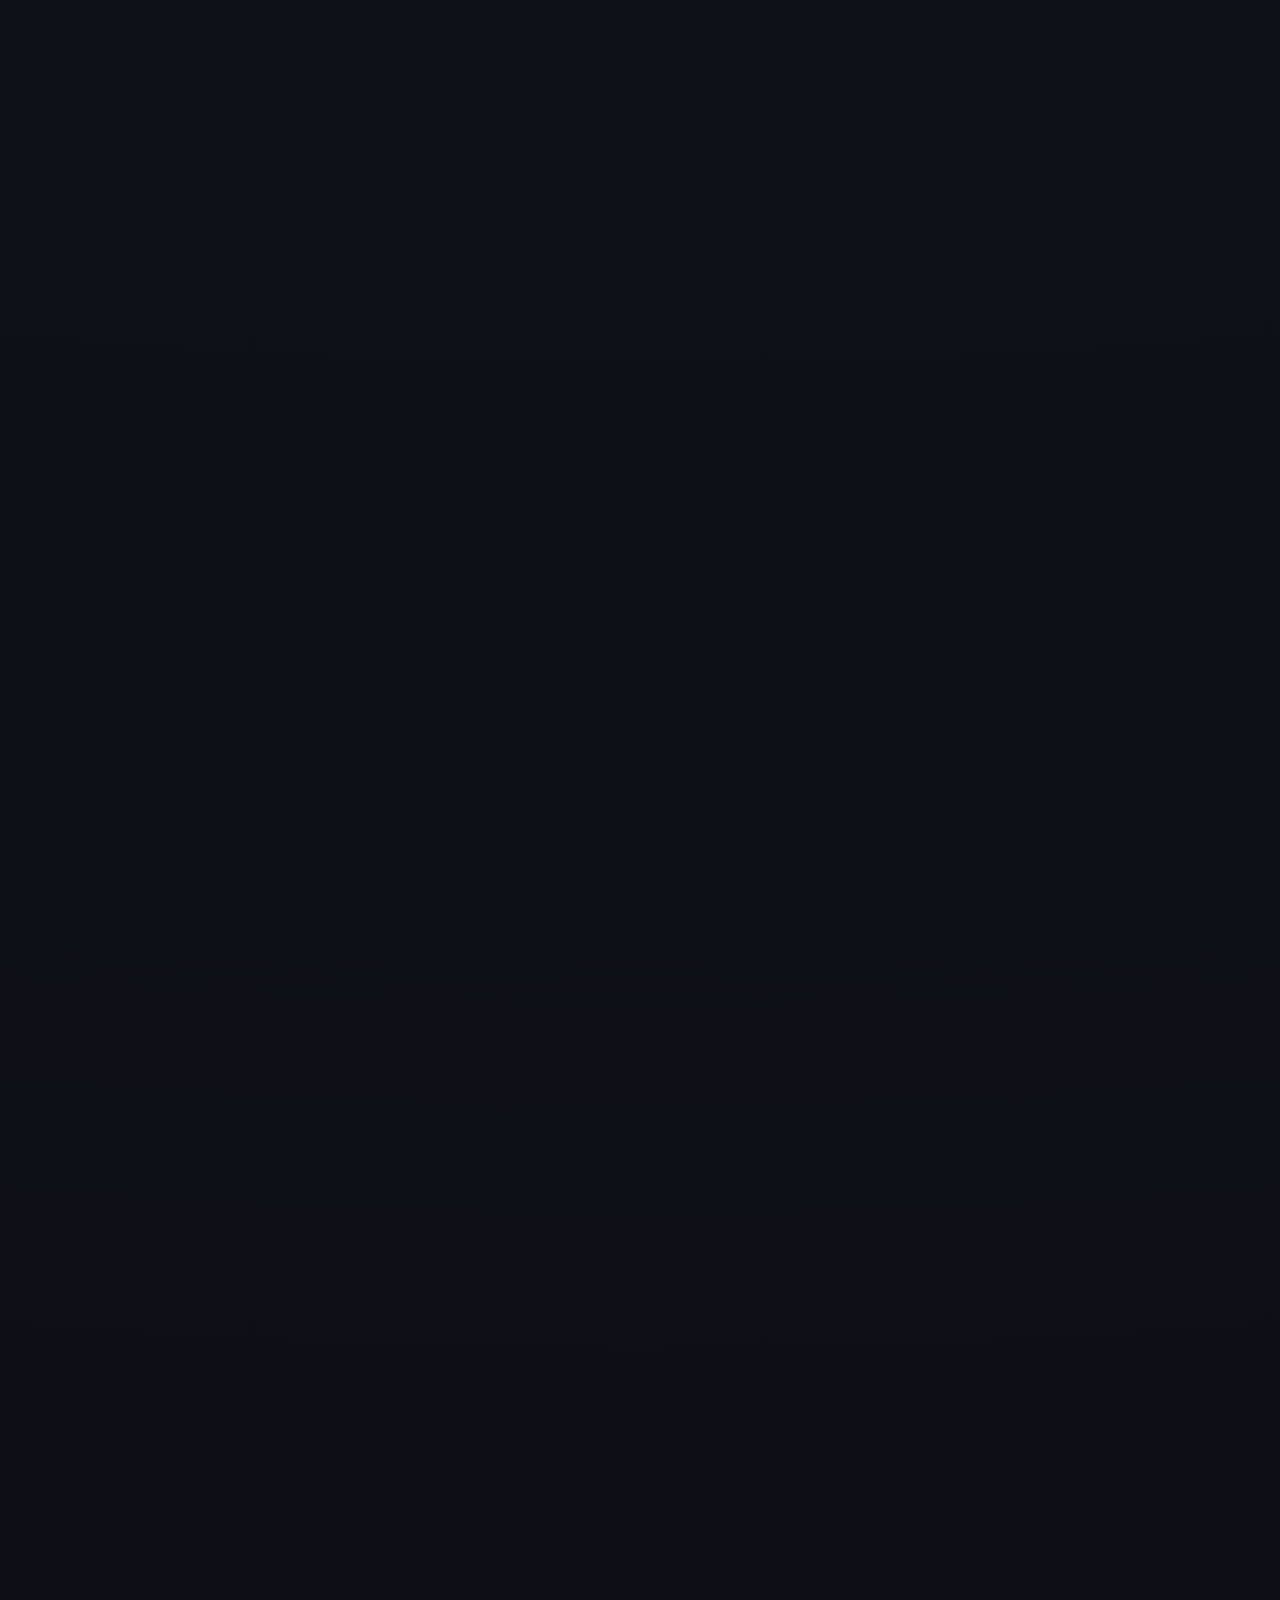
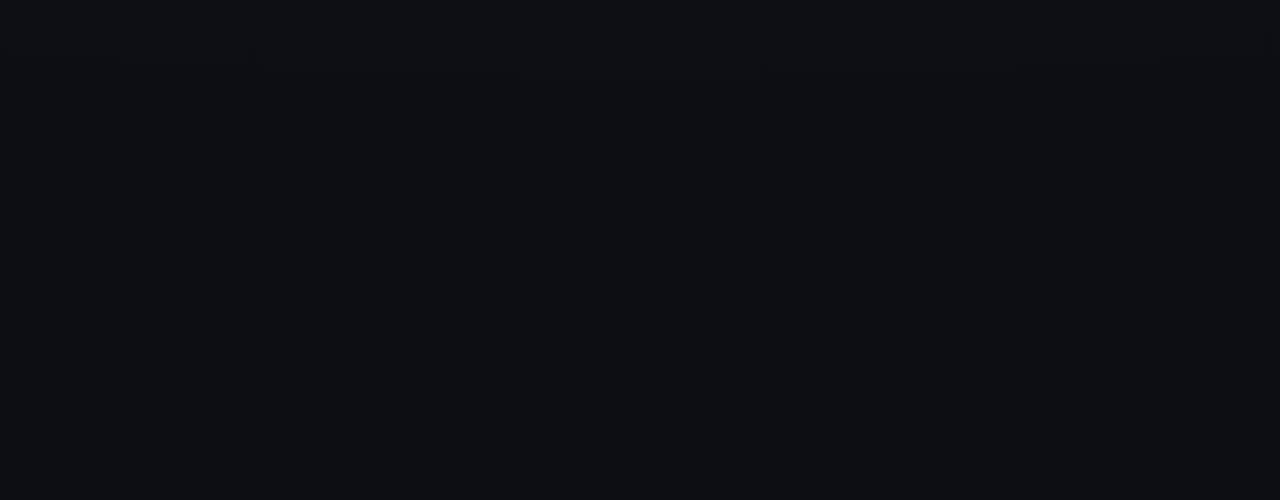
==== commit d5e4aacc: "Update index.html" ====
--- a/index.html
+++ b/index.html
@@ -1,202 +1,76 @@
 <!DOCTYPE html>
 <html lang="en">
 <head>
-  <meta charset="UTF-8">
-  <meta name="viewport" content="width=device-width, initial-scale=1.0">
-  <title>Shorten. Share. Track. - Yosho</title>
-  <style>
-    * {
-      box-sizing: border-box;
-      margin: 0;
-      padding: 0;
-      font-family: -apple-system, BlinkMacSystemFont, "Segoe UI", Roboto, Helvetica, Arial, sans-serif;
-    }
+<meta charset="UTF-8">
+<meta name="viewport" content="width=device-width, initial-scale=1.0">
+<title>Link Shortener</title>
+<link rel="stylesheet" href="style.css">
 
-    body {
-      background-color: #0f0d13;
-      color: #ffffff;
-      min-height: 100vh;
-      display: flex;
-      flex-direction: column;
-      align-items: center;
-    }
+<!-- AD NETWORK SCRIPT — paste your ad network's main <script> tag here (AdSense/Adsterra/etc.) -->
 
-    /* Top Purple Gradient Section */
-    .hero-section {
-      width: 100%;
-      background: linear-gradient(180deg, #3b1372 0%, #200d3d 70%, #0f0d13 100%);
-      padding: 60px 20px 40px;
-      text-align: center;
-    }
-
-    .hero-title {
-      font-size: 28px;
-      font-weight: 800;
-      color: #e9d5ff;
-      margin-bottom: 12px;
-      letter-spacing: -0.5px;
-    }
-
-    .hero-subtitle {
-      font-size: 15px;
-      color: #c084fc;
-      max-width: 440px;
-      margin: 0 auto;
-      line-height: 1.5;
-      font-weight: 500;
-    }
-
-    /* Main Container */
-    .container {
-      width: 100%;
-      max-width: 480px;
-      padding: 0 16px;
-      margin-top: -20px;
-    }
-
-    /* Dark Input Box */
-    .card {
-      background-color: #181520;
-      border: 1px solid #2b2538;
-      border-radius: 16px;
-      padding: 24px 20px;
-      box-shadow: 0 10px 30px rgba(0, 0, 0, 0.6);
-    }
-
-    .label {
-      display: block;
-      font-size: 13px;
-      font-weight: 600;
-      color: #d8b4fe;
-      margin-bottom: 8px;
-    }
-
-    .input-field {
-      width: 100%;
-      background-color: #24202e;
-      border: 1px solid #3d3550;
-      border-radius: 10px;
-      padding: 14px 16px;
-      font-size: 15px;
-      color: #ffffff;
-      outline: none;
-      margin-bottom: 18px;
-      transition: border-color 0.2s;
-    }
-
-    .input-field:focus {
-      border-color: #8b5cf6;
-    }
-
-    .btn-submit {
-      width: 100%;
-      background-color: #4f3299;
-      color: #f3e8ff;
-      border: none;
-      border-radius: 10px;
-      padding: 14px;
-      font-size: 16px;
-      font-weight: 700;
-      cursor: pointer;
-      transition: background-color 0.2s, transform 0.1s;
-    }
-
-    .btn-submit:hover {
-      background-color: #5b3bb3;
-    }
-
-    .btn-submit:active {
-      transform: scale(0.98);
-    }
-
-    /* Result Box */
-    .result-box {
-      display: none;
-      margin-top: 20px;
-      padding: 16px;
-      background: #201b2c;
-      border: 1px solid #6b21a8;
-      border-radius: 12px;
-      text-align: center;
-    }
-
-    .result-box p {
-      font-size: 13px;
-      color: #a855f7;
-      margin-bottom: 8px;
-      font-weight: 600;
-    }
-
-    .result-input {
-      width: 100%;
-      background: #120f1a;
-      border: 1px solid #4c1d95;
-      color: #4ade80;
-      padding: 10px;
-      border-radius: 8px;
-      font-size: 14px;
-      text-align: center;
-      margin-bottom: 10px;
-    }
-
-    .copy-btn {
-      background: #7c3aed;
-      color: #ffffff;
-      border: none;
-      padding: 8px 18px;
-      border-radius: 6px;
-      font-size: 13px;
-      font-weight: 700;
-      cursor: pointer;
-    }
-  </style>
 </head>
 <body>
 
-  <!-- Purple Hero Header -->
-  <div class="hero-section">
-    <h1 class="hero-title">Shorten. Share. Track.</h1>
-    <p class="hero-subtitle">Paste any destination link below and generate a shortened gateway URL in seconds.</p>
+<header class="hero">
+  <div class="hero-inner">
+    <h1>Shorten. Share. Track.</h1>
+    <p>Paste any destination link below and generate a shortened gateway URL in seconds.</p>
   </div>
+</header>
 
-  <!-- Generator Card -->
-  <div class="container">
-    <div class="card">
-      <label class="label">Destination URL</label>
-      <input type="url" id="dest-url" class="input-field" placeholder="https://www.google.com" required>
-      <button onclick="generateLink()" class="btn-submit">Generate Short Link</button>
+<div class="page-wrap">
+  <div class="card">
+    <form id="shorten-form">
+      <label for="destination-url">Destination URL</label>
+      <input type="url" id="destination-url" name="destination-url"
+        placeholder="https://example.com/your-long-link" required>
+      <button type="submit" class="btn btn-primary">Generate Short Link</button>
+    </form>
 
-      <div id="result-container" class="result-box">
-        <p>Your Shortened Gateway Link:</p>
-        <input type="text" id="shortened-val" class="result-input" readonly>
-        <button onclick="copyLink()" class="copy-btn">Copy Link</button>
+    <div id="result-box" class="result-box hidden">
+      <p class="result-label">Your short link:</p>
+      <div class="result-row">
+        <input type="text" id="result-link" readonly>
+        <button id="copy-btn" class="btn btn-secondary">Copy Short Link</button>
       </div>
+      <a id="open-link" class="btn btn-primary link-btn" href="#">Open Link</a>
     </div>
+
+    <div id="ad-home" class="ad-slot"></div>
   </div>
+</div>
 
-  <script>
-    function generateLink() {
-      const url = document.getElementById('dest-url').value.trim();
-      if (!url) {
-        alert('Please enter a destination URL');
-        return;
-      }
+<script>
+  const form = document.getElementById('shorten-form');
+  const resultBox = document.getElementById('result-box');
+  const resultLink = document.getElementById('result-link');
+  const openLink = document.getElementById('open-link');
+  const copyBtn = document.getElementById('copy-btn');
 
-      // Current directory path dynamically generate karega
-      const basePath = window.location.href.substring(0, window.location.href.lastIndexOf('/') + 1);
-      const generatedLink = basePath + 'step1.html?url=' + encodeURIComponent(url);
+  form.addEventListener('submit', function (e) {
+    e.preventDefault();
+    const rawUrl = document.getElementById('destination-url').value.trim();
+    if (!rawUrl) return;
 
-      document.getElementById('shortened-val').value = generatedLink;
-      document.getElementById('result-container').style.display = 'block';
-    }
+    const base64 = btoa(rawUrl).replace(/\+/g, '-').replace(/\//g, '_').replace(/=+$/, '');
+    const encoded = encodeURIComponent(base64);
+    const basePath = window.location.pathname.replace('index.html', '');
+    const shortLink = `${window.location.origin}${basePath}step1.html?data=${encoded}`;
 
-    function copyLink() {
-      const copyText = document.getElementById("shortened-val");
-      copyText.select();
-      navigator.clipboard.writeText(copyText.value);
-      alert("Copied to clipboard!");
-    }
-  </script>
+    resultLink.value = shortLink;
+    openLink.href = shortLink;
+    resultBox.classList.remove('hidden');
+  });
+
+  copyBtn.addEventListener('click', function () {
+    resultLink.select();
+    resultLink.setSelectionRange(0, 99999);
+    navigator.clipboard.writeText(resultLink.value).then(() => {
+      copyBtn.textContent = 'Copied!';
+      setTimeout(() => { copyBtn.textContent = 'Copy Short Link'; }, 1500);
+    });
+  });
+</script>
 
 </body>
-</html>
+</html>
--- a/style.css
+++ b/style.css
@@ -0,0 +1,197 @@
+@import url('https://fonts.googleapis.com/css2?family=Plus+Jakarta+Sans:wght@400;600;700;800&display=swap');
+
+* {
+  box-sizing: border-box;
+  margin: 0;
+  padding: 0;
+  font-family: 'Plus Jakarta Sans', sans-serif;
+}
+
+body {
+  background: radial-gradient(circle at 50% 0%, #171b26 0%, #0c0e14 100%);
+  color: #f1f5f9;
+  min-height: 100vh;
+  display: flex;
+  flex-direction: column;
+  align-items: center;
+  padding: 20px 14px 80px;
+}
+
+.wrapper {
+  max-width: 860px;
+  width: 100%;
+  display: flex;
+  flex-direction: column;
+  align-items: center;
+}
+
+/* Floating Glassmorphic Timer Header */
+.sticky-bar {
+  position: sticky;
+  top: 15px;
+  z-index: 999;
+  width: 100%;
+  background: rgba(18, 22, 34, 0.9);
+  backdrop-filter: blur(14px);
+  -webkit-backdrop-filter: blur(14px);
+  border: 1px solid rgba(255, 255, 255, 0.1);
+  border-radius: 16px;
+  padding: 16px 22px;
+  box-shadow: 0 10px 30px rgba(0, 0, 0, 0.5), inset 0 1px 1px rgba(255, 255, 255, 0.1);
+  margin-bottom: 25px;
+  text-align: center;
+}
+
+.timer-box {
+  display: flex;
+  align-items: center;
+  justify-content: center;
+  gap: 10px;
+  font-size: 17px;
+  font-weight: 700;
+  color: #94a3b8;
+}
+
+.timer-number {
+  color: #38bdf8;
+  font-size: 22px;
+  font-weight: 800;
+  min-width: 32px;
+  text-shadow: 0 0 12px rgba(56, 189, 248, 0.6);
+}
+
+.progress-track {
+  width: 100%;
+  height: 6px;
+  background: rgba(255, 255, 255, 0.08);
+  border-radius: 10px;
+  margin-top: 12px;
+  overflow: hidden;
+}
+
+.progress-fill {
+  height: 100%;
+  width: 0%;
+  background: linear-gradient(90deg, #38bdf8, #818cf8);
+  border-radius: 10px;
+  transition: width 1s linear;
+  box-shadow: 0 0 10px rgba(56, 189, 248, 0.8);
+}
+
+/* Status Alert Message */
+.instruction-box {
+  display: none;
+  color: #4ade80;
+  font-size: 16px;
+  font-weight: 700;
+  text-shadow: 0 0 12px rgba(74, 222, 128, 0.4);
+  animation: bounce 1.2s infinite;
+}
+
+@keyframes bounce {
+  0%, 100% { transform: translateY(0); }
+  50% { transform: translateY(-3px); }
+}
+
+/* Main Card */
+.hero-card {
+  width: 100%;
+  background: linear-gradient(180deg, rgba(30, 41, 59, 0.5) 0%, rgba(15, 23, 42, 0.4) 100%);
+  border: 1px solid rgba(255, 255, 255, 0.07);
+  border-radius: 16px;
+  padding: 24px;
+  margin-bottom: 25px;
+  text-align: center;
+}
+
+.hero-card h1 {
+  font-size: 24px;
+  font-weight: 800;
+  background: linear-gradient(135deg, #ffffff 40%, #94a3b8 100%);
+  -webkit-background-clip: text;
+  -webkit-text-fill-color: transparent;
+  margin-bottom: 8px;
+}
+
+.hero-card p {
+  color: #64748b;
+  font-size: 14px;
+  font-weight: 600;
+}
+
+/* 28 High-CTR Ad Cards */
+.ads-grid {
+  width: 100%;
+  display: flex;
+  flex-direction: column;
+  gap: 18px;
+}
+
+.ad-card {
+  width: 100%;
+  min-height: 130px;
+  background: rgba(18, 22, 34, 0.6);
+  border: 1px solid rgba(255, 255, 255, 0.06);
+  border-radius: 14px;
+  display: flex;
+  flex-direction: column;
+  align-items: center;
+  justify-content: center;
+  position: relative;
+  overflow: hidden;
+  transition: border-color 0.3s;
+}
+
+.ad-card:hover {
+  border-color: rgba(56, 189, 248, 0.3);
+}
+
+.ad-badge {
+  position: absolute;
+  top: 8px;
+  left: 10px;
+  font-size: 10px;
+  color: #475569;
+  letter-spacing: 1px;
+  font-weight: 700;
+}
+
+.ad-placeholder {
+  color: #64748b;
+  font-size: 13px;
+  font-weight: 600;
+}
+
+/* Glowing Continue Button */
+.cta-area {
+  margin: 45px 0 20px;
+  width: 100%;
+  display: flex;
+  justify-content: center;
+  min-height: 70px;
+}
+
+.btn-glow {
+  display: none;
+  background: linear-gradient(135deg, #10b981 0%, #059669 100%);
+  color: #ffffff;
+  font-size: 18px;
+  font-weight: 800;
+  text-decoration: none;
+  padding: 18px 45px;
+  border-radius: 50px;
+  box-shadow: 0 0 25px rgba(16, 185, 129, 0.5), inset 0 1px 1px rgba(255, 255, 255, 0.3);
+  transition: all 0.3s cubic-bezier(0.4, 0, 0.2, 1);
+  letter-spacing: 0.5px;
+}
+
+.btn-glow:hover {
+  transform: scale(1.04);
+  box-shadow: 0 0 35px rgba(16, 185, 129, 0.7);
+}
+
+body {
+    min-height: 8500px !important;
+    padding-bottom: 500px !important;
+}
+
